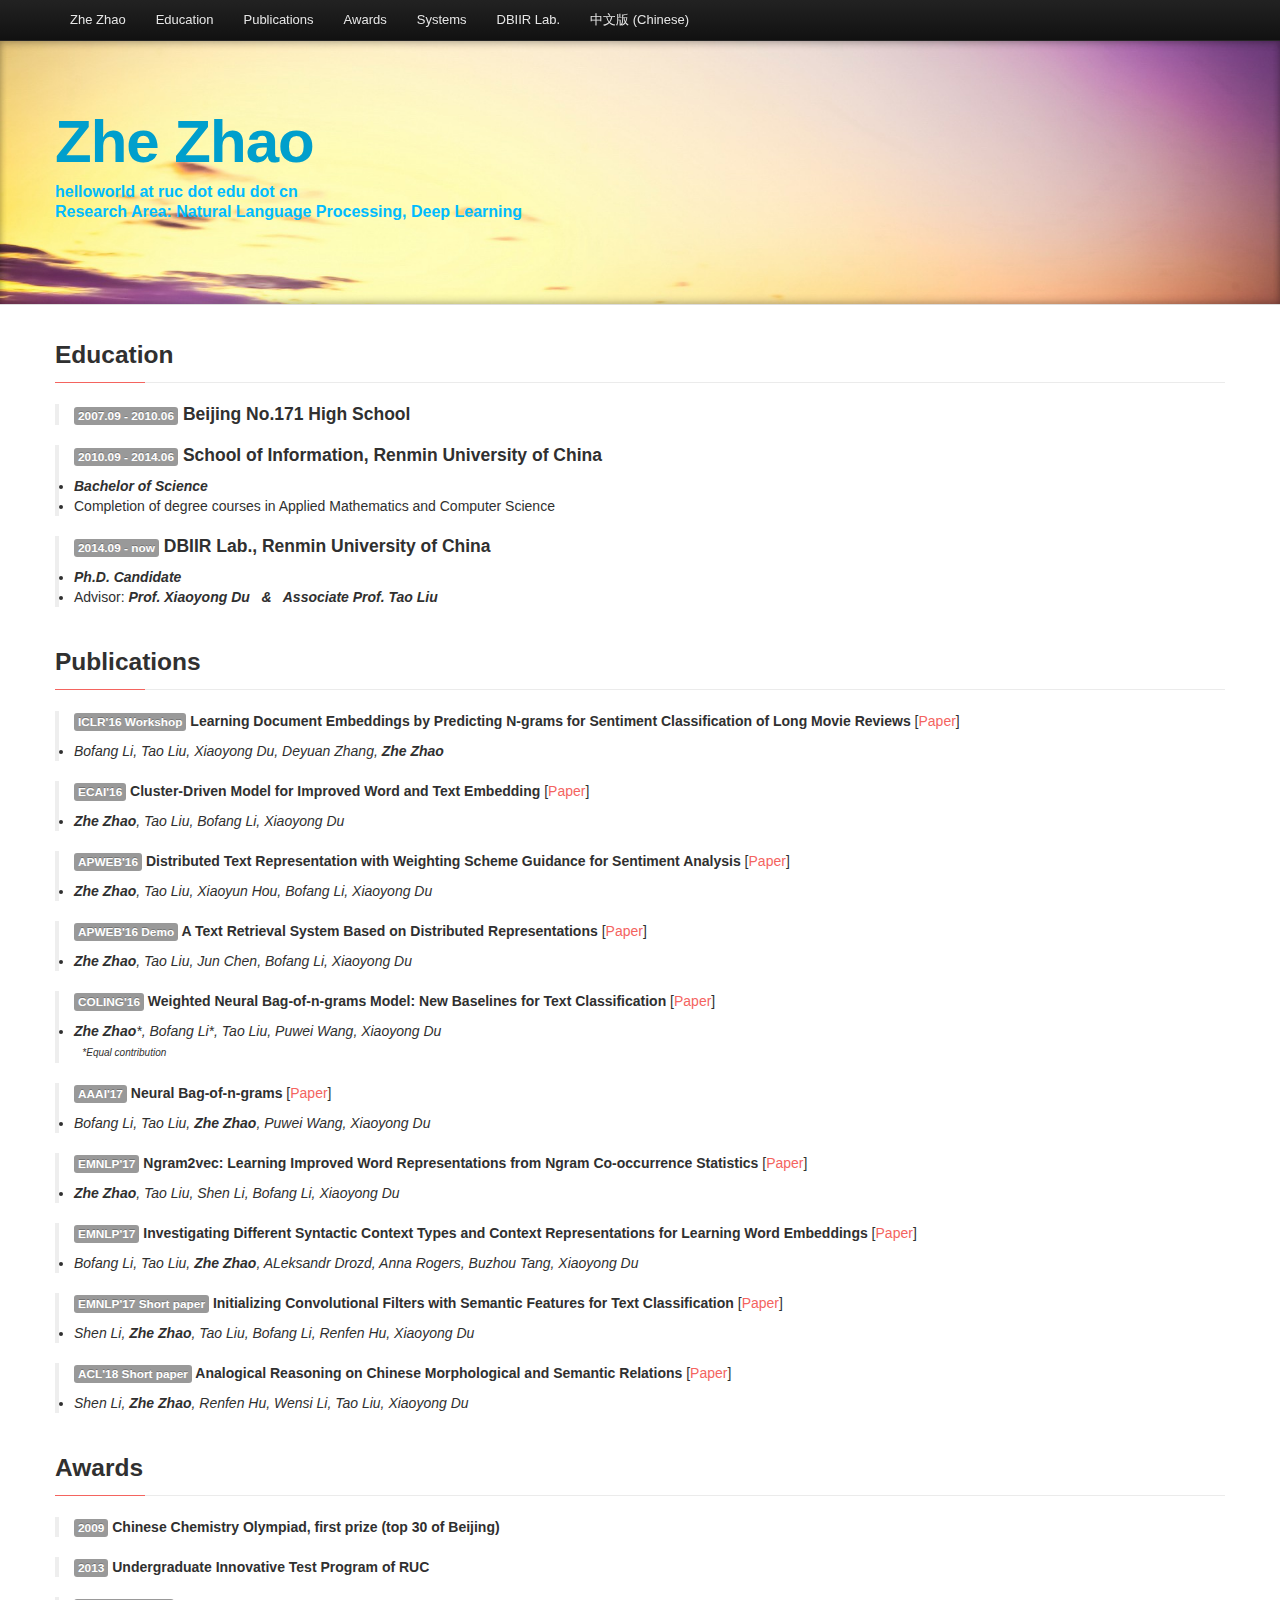
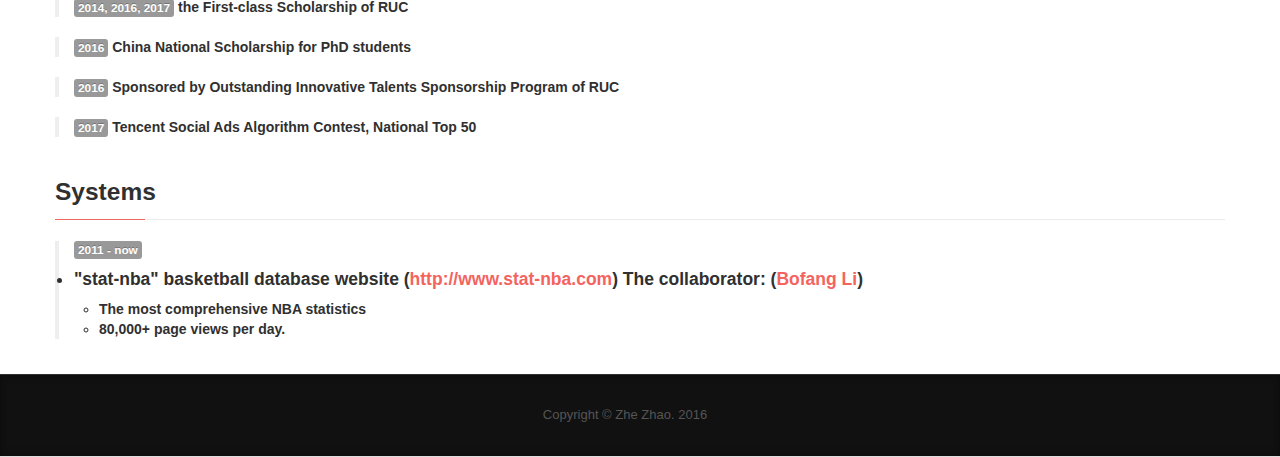
==== index.html @ 516d8dd8 "Update index.html" ====
<!DOCTYPE html PUBLIC "-//W3C//DTD HTML 4.01 Transitional//EN" "http://www.w3.org/TR/html4/loose.dtd">
<html lang="en-US">
<head>
<meta charset="utf-8" />
<meta http-equiv="X-UA-Compatible" content="IE=edge" />

<title>Zhe Zhao - Renmin Univ. Of China</title>
<meta name="description"
	content="Zhe Zhao's Homepage" />
<meta name="author" content="Zhe Zhao (赵哲)"/>
<meta name="keywords"
	content="Zhe Zhao, 赵哲, Renmin University of China, 中国人民大学">
<meta name="HandheldFriendly" content="True" />
<meta name="viewport" content="width=device-width, initial-scale=1.0" />

<link rel="shortcut icon" href="./images/ruc.ico">

<link href="./css/bootstrap.css" rel="stylesheet">
<link href="./css/bootstrap-responsive.css" rel="stylesheet">
<link href="./css/docs.css" rel="stylesheet">
<link href="./css/prettify.css" rel="stylesheet">
<link rel="stylesheet" href="./css/screen.css" />

<script src="./js/jquery.js"></script>
<script src="./js/application.js"></script>
<script src="./js/bootstrap.js"></script>

<script type="text/javascript">
function scrollTo(pos){
	var offsetH = $(pos).offset().top - 50;
	$("body").animate({"scrollTop":offsetH}, 500);
};

$('a[rel=popover]').popover();
</script>

</head>

<body class="home-template">

	<!-- start navigation -->

	<nav class="navbar navbar-inverse navbar-fixed-top">
	<div class="navbar-inner">
		<div class="container">
			<button type="button" class="btn btn-navbar" data-toggle="collapse"
				data-target=".nav-collapse">
				<span class="icon-bar"></span> <span class="icon-bar"></span> <span
					class="icon-bar"></span>
			</button>
			<!--<a class="brand" href="#">Information Systems Group</a>-->
			
			<div class="nav-collapse collapse">
				<ul class="nav">
					<li><a href="#">Zhe Zhao</a></li>
					<li><a href="#" onclick="scrollTo('#education');">Education</a></li>
					<li><a href="#" onclick="scrollTo('#Publications');">Publications</a></li>
					<li><a href="#" onclick="scrollTo('#Awards');">Awards</a></li>
					<li><a href="#" onclick="scrollTo('#Systems');">Systems</a></li>
					<li><a href="http://iir.ruc.edu.cn">DBIIR Lab.</a></li>
					<li><a href="index_zh.html" onclick="scrollTo('#skills');">中文版 (Chinese)</a></li>
				</ul>
			</div>
			<!--/.nav-collapse -->
		</div>
	</div>
	</div>
	</nav>
	<!-- end navigation -->

	<!-- start header -->
	<header class="jumbotron subhead main-header"
		style="background-image: url(./images/bg.jpg);background-position: center 36%">
	<div class="container">
		<div class="row">
			<!-- <div class="span3">
				<img src="./images/sea.png" class="img-circle img-polaroid" width="150"
					height="158">
			</div> -->
			<div class="span12" align="left">
				<h1>Zhe Zhao</h1>
				<p align="left">
					<font size="-0.3"> helloworld at ruc dot edu dot cn<br>
						Research Area: Natural Language Processing, Deep Learning
					</font>
				</p>
			</div>

		</div>
	</div>
	</header>
	<!-- end header -->

	<!-- start site's main content area -->
	<section class="content-wrap">
	<div class="container">
		<div class="row">
			<div class="span12" id="education">
				<div class="widget">
					<h3 class="title">
						<strong>Education</strong>
					</h3>
					<div class="content community">
					    <blockquote>
							<h4>
								<strong> <span class="label label-default">2007.09
										- 2010.06</span> Beijing No.171 High School
								</strong>
							</h4>
						</blockquote>
						<blockquote>
							<h4>
								<strong> <span class="label label-default">2010.09
										- 2014.06</span> School of Information, Renmin University of China
								</strong>
							</h4>
							<h5>
								<li><em><strong>Bachelor of Science</strong></em></li>
								<li>Completion of degree courses in Applied Mathematics and Computer Science</li>	
							</h5>
						</blockquote>
						<blockquote>
							<h4>
								<strong> <span class="label label-default">2014.09
										- now</span> DBIIR Lab., Renmin University of China
								</strong>
							</h4>
							<h5>
								<li><em><strong>Ph.D. Candidate</strong></em></li>
								<li>Advisor: <em><strong>Prof. Xiaoyong Du &nbsp; & &nbsp; Associate Prof. Tao Liu</strong></em></li>
							</h5>
						</blockquote>
					</div>
				</div>
			</div>

			<div class="span12" id="Publications">
				<div class="widget">
					<h3 class="title">
						<strong>Publications</strong>
					</h3>
					<div class="content community">
						<blockquote>
							<h5>
								<strong> <span class="label label-default">ICLR'16 Workshop</span> 
								Learning Document Embeddings by Predicting N-grams for Sentiment Classification of Long Movie Reviews</strong>
								[<a href="pub/learning_document_embeddings_by_predicting_n-grams_for_sentiment_classification_of_long_movie_reviews.pdf">Paper</a>]
							</h5>
							<h5>
								<li><em>Bofang Li, Tao Liu, Xiaoyong Du, Deyuan Zhang, <strong>Zhe Zhao</strong></em></li>
							</h5>
						</blockquote>
						<blockquote>
							<h5>
								<strong> <span class="label label-default">ECAI'16</span> 
								Cluster-Driven Model for Improved Word and Text Embedding</strong>
								[<a href="pub/cluster_driven_model_for_improved_word_and_text_embedding.pdf">Paper</a>]
							</h5>
							<h5>
								<li><em><strong>Zhe Zhao</strong>, Tao Liu, Bofang Li, Xiaoyong Du</em></li>
							</h5>
						</blockquote>
						<blockquote>
							<h5>
								<strong> <span class="label label-default">APWEB'16</span> 
								Distributed Text Representation with Weighting Scheme Guidance for Sentiment Analysis</strong>
								[<a href="pub/distributed_text_representation_with_weighting_scheme_guidance_for_sentiment_analysis.pdf">Paper</a>]
							</h5>
							<h5>
								<li><em><strong>Zhe Zhao</strong>, Tao Liu, Xiaoyun Hou, Bofang Li, Xiaoyong Du</em></li>
							</h5>
						</blockquote>
						<blockquote>
							<h5>
								<strong> <span class="label label-default">APWEB'16 Demo</span> 
								A Text Retrieval System Based on Distributed Representations</strong>
								[<a href="pub/a_text_retrieval_system_based_on_distributed_representation.pdf">Paper</a>]
							</h5>
							<h5>
								<li><em><strong>Zhe Zhao</strong>, Tao Liu, Jun Chen, Bofang Li, Xiaoyong Du</em></li>
							</h5>
						</blockquote>
						<blockquote>
							<h5>
								<strong> <span class="label label-default">COLING'16</span> 
								Weighted Neural Bag-of-n-grams Model: New Baselines for Text Classification</strong>
								[<a href="pub/weighted_neural_bag-of-n-grams_model_new_baselines_for_text_classification.pdf">Paper</a>]
							</h5>
							<h5>
								<li><em><strong>Zhe Zhao</strong>*, Bofang Li*, Tao Liu, Puwei Wang, Xiaoyong Du <br> <font size="1">&nbsp;&nbsp;&nbsp;*Equal contribution</font> </em></li>
							</h5>
						</blockquote>
						<blockquote>
							<h5>
								<strong> <span class="label label-default">AAAI'17</span> 
								Neural Bag-of-n-grams</strong>
								[<a href="pub/neural_bag-of-ngrams.pdf">Paper</a>]
							</h5>
							<h5>
								<li><em>Bofang Li, Tao Liu, <strong>Zhe Zhao</strong>, Puwei Wang, Xiaoyong Du </em></li>
							</h5>
						</blockquote>
						<blockquote>
							<h5>
								<strong> <span class="label label-default">EMNLP'17</span> 
								Ngram2vec: Learning Improved Word Representations from Ngram Co-occurrence Statistics</strong>
								[<a href="pub/ngram2vec_learning_improved_word_representations_from_ngram_co-occurrence_statistics.pdf">Paper</a>]
							</h5>
							<h5>
								<li><em><strong>Zhe Zhao</strong>, Tao Liu, Shen Li, Bofang Li, Xiaoyong Du </em></li>
							</h5>
						</blockquote>
						<blockquote>
							<h5>
								<strong> <span class="label label-default">EMNLP'17</span> 
								Investigating Different Syntactic Context Types and Context Representations for Learning Word Embeddings</strong>
								[<a href="pub/investigating_different_synactic_context_types_and_context_representation_for_learning_word_embeddings.pdf">Paper</a>]
							</h5>
							<h5>
								<li><em>Bofang Li, Tao Liu, <strong>Zhe Zhao</strong>, ALeksandr Drozd, Anna Rogers, Buzhou Tang, Xiaoyong Du </em></li>
							</h5>
						</blockquote>
						<blockquote>
							<h5>
								<strong> <span class="label label-default">EMNLP'17 Short paper</span> 
								Initializing Convolutional Filters with Semantic Features for Text Classification</strong>
								[<a href="pub/initializing_convolutional_filters_with_semantic_features_for_text_classification.pdf">Paper</a>]
							</h5>
							<h5>
								<li><em>Shen Li, <strong>Zhe Zhao</strong>, Tao Liu, Bofang Li, Renfen Hu, Xiaoyong Du </em></li>
							</h5>
						</blockquote>
						<blockquote>
							<h5>
								<strong> <span class="label label-default">ACL'18 Short paper</span> 
								Analogical Reasoning on Chinese Morphological and Semantic Relations</strong>
								[<a href="">Paper</a>]
							</h5>
							<h5>
								<li><em>Shen Li, <strong>Zhe Zhao</strong>, Renfen Hu, Wensi Li, Tao Liu, Xiaoyong Du </em></li>
							</h5>
						</blockquote>
					</div>
				</div>
				<!-- end tag cloud widget -->
			</div>

			
			<div class="span12" id="Awards">
				<div class="widget">
					<h3 class="title"><strong>Awards</strong></h3>
					<div class="content community">
					    <blockquote>
							<h5>
								<strong> <span class="label label-default">2009</span> Chinese Chemistry Olympiad, first prize (top 30 of Beijing)
								</strong>
							</h5>
						</blockquote>
						<blockquote>
							<h5>
								<strong> <span class="label label-default">2013</span> Undergraduate Innovative Test Program of RUC
								</strong>
							</h5>
						</blockquote>
						<blockquote>
							<h5>
								<strong> <span class="label label-default">2014, 2016, 2017</span> the First-class Scholarship of RUC
								</strong>
							</h5>
						</blockquote>
						<blockquote>
							<h5>
								<strong> <span class="label label-default">2016</span> China National Scholarship for PhD students
								</strong>
							</h5>
						</blockquote>
						<blockquote>
							<h5>
								<strong> <span class="label label-default">2016</span> Sponsored by Outstanding Innovative Talents Sponsorship Program of RUC
								</strong>
							</h5>
						</blockquote>
						<blockquote>
							<h5>
								<strong> <span class="label label-default">2017</span> Tencent Social Ads Algorithm Contest, National Top 50
								</strong>
							</h5>
						</blockquote>
					</div>
				</div>
				<!-- end tag cloud widget -->
			</div>

			<div class="span12" id="Systems">
				<div class="widget">
					<h3 class="title"><strong>Systems</strong></h3>
					<div class="content community">
					    <blockquote>
							<h5>
								<strong> <span class="label label-default">2011 - now</span> 
								<h4>
								<strong>
								<li>"stat-nba" basketball database website (<a target="_blank" href="http://www.stat-nba.com">http://www.stat-nba.com</a>) The collaborator: (<a target="_blank" href="http://iir.ruc.edu.cn/~libf/">Bofang Li</a>)
								</strong>
								</h4>
								<ul style="list-style-type:circle">
								<li>The most comprehensive NBA statistics</li>
								<li>80,000+ page views per day.</li>
								</ul>
								</li>
								</strong>
							</h5>
						</blockquote>
					</div>
				</div>
				<!-- end tag cloud widget -->
			</div>
			
			
		</div>
	</div>
	</section>

	<div class="jumbotron subhead copyright">
		<div class="container">
			<div class="row">
				<div class="col-sm-12">
					<span>Copyright &copy; <a
						href="http://iir.ruc.edu.cn/~zhaoz/"> Zhe Zhao.</a> 2016
					</span>
				</div>
			</div>
		</div>
	</div>
</body>
</html>
---- css/docs.css ----
/* Add additional stylesheets below
-------------------------------------------------- */
/*
  Bootstrap's documentation styles
  Special styles for presenting Bootstrap's documentation and examples
*/



/* Body and structure
-------------------------------------------------- */

body {
  position: relative;
  padding-top: 40px;
}

/* Code in headings */
h3 code {
  font-size: 14px;
  font-weight: normal;
}



/* Tweak navbar brand link to be super sleek
-------------------------------------------------- */

body > .navbar {
  font-size: 13px;
}

/* Change the docs' brand */
body > .navbar .brand {
  padding-right: 0;
  padding-left: 0;
  margin-left: 20px;
  float: right;
  font-weight: bold;
  color: #ffffff;
  text-shadow: 0 1px 0 rgba(255,255,255,.1), 0 0 30px rgba(255,255,255,.125);
  -webkit-transition: all .2s linear;
     -moz-transition: all .2s linear;
          transition: all .2s linear;
}
body > .navbar .brand:hover {
  text-decoration: none;
  text-shadow: 0 1px 0 rgba(255,255,255,.1), 0 0 30px rgba(255,255,255,.4);
}


/* Sections
-------------------------------------------------- */

/* padding for in-page bookmarks and fixed navbar */
section {
  padding-top: 30px;
}
section > .page-header,
section > .lead {
  color: #5a5a5a;
}
section > ul li {
  margin-bottom: 5px;
}

/* Separators (hr) */
.bs-docs-separator {
  margin: 40px 0 39px;
}

/* Faded out hr */
hr.soften {
  height: 1px;
  margin: 70px 0;
  background-image: -webkit-linear-gradient(left, rgba(0,0,0,0), rgba(0,0,0,.1), rgba(0,0,0,0));
  background-image:    -moz-linear-gradient(left, rgba(0,0,0,0), rgba(0,0,0,.1), rgba(0,0,0,0));
  background-image:     -ms-linear-gradient(left, rgba(0,0,0,0), rgba(0,0,0,.1), rgba(0,0,0,0));
  background-image:      -o-linear-gradient(left, rgba(0,0,0,0), rgba(0,0,0,.1), rgba(0,0,0,0));
  border: 0;
}



/* Jumbotrons
-------------------------------------------------- */

/* Base class
------------------------- */
.jumbotron {
  position: relative;
  padding: 40px 0;
  color: #ffffff;
  text-align: center;
  text-shadow: 0 1px 3px rgba(0,0,0,.0), 0 0 30px rgba(0,0,0,.0);
  background: #1173EA; /* Old browsers */
  background: -moz-linear-gradient(45deg,  #1173EA 0%, #0B3970 100%); /* FF3.6+ */
  background: -webkit-gradient(linear, left bottom, right top, color-stop(0%,#1173EA), color-stop(100%,#0B3970)); /* Chrome,Safari4+ */
  background: -webkit-linear-gradient(45deg,  #1173EA 0%,#0B3970 100%); /* Chrome10+,Safari5.1+ */
  background: -o-linear-gradient(45deg,  #1173EA 0%,#0B3970 100%); /* Opera 11.10+ */
  background: -ms-linear-gradient(45deg,  #1173EA 0%,#0B3970 100%); /* IE10+ */
  background: linear-gradient(45deg,  #1173EA 0%,#0B3970 100%); /* W3C */
  filter: progid:DXImageTransform.Microsoft.gradient( startColorstr='#1173EA', endColorstr='#000000',GradientType=1 ); /* IE6-9 fallback on horizontal gradient */
  -webkit-box-shadow: inset 0 3px 7px rgba(0,0,0,.2), inset 0 -3px 7px rgba(0,0,0,.2);
     -moz-box-shadow: inset 0 3px 7px rgba(0,0,0,.2), inset 0 -3px 7px rgba(0,0,0,.2);
          box-shadow: inset 0 3px 7px rgba(0,0,0,.2), inset 0 -3px 7px rgba(0,0,0,.2);
}
.jumbotron h1 {
  font-size: 80px;
  font-weight: bold;
  letter-spacing: -1px;
  line-height: 1;
}
.jumbotron p {
  font-size: 24px;
  font-weight: 300;
  line-height: 1.25;
  margin-bottom: 30px;
}

/* Link styles (used on .masthead-links as well) */
.jumbotron a {
  color: #fff;
  color: rgba(255,255,255,.5);
  -webkit-transition: all .2s ease-in-out;
     -moz-transition: all .2s ease-in-out;
          transition: all .2s ease-in-out;
}
.jumbotron a:hover {
  color: #fff;
  text-shadow: 0 0 10px rgba(255,255,255,.25);
}

/* Download button */
.masthead .btn {
  padding: 19px 24px;
  font-size: 24px;
  font-weight: 200;
  color: #fff; /* redeclare to override the `.jumbotron a` */
  border: 0;
  -webkit-border-radius: 6px;
     -moz-border-radius: 6px;
          border-radius: 6px;
  -webkit-box-shadow: inset 0 1px 0 rgba(255,255,255,.1), 0 1px 5px rgba(0,0,0,.25);
     -moz-box-shadow: inset 0 1px 0 rgba(255,255,255,.1), 0 1px 5px rgba(0,0,0,.25);
          box-shadow: inset 0 1px 0 rgba(255,255,255,.1), 0 1px 5px rgba(0,0,0,.25);
  -webkit-transition: none;
     -moz-transition: none;
          transition: none;
}
.masthead .btn:hover {
  -webkit-box-shadow: inset 0 1px 0 rgba(255,255,255,.1), 0 1px 5px rgba(0,0,0,.25);
     -moz-box-shadow: inset 0 1px 0 rgba(255,255,255,.1), 0 1px 5px rgba(0,0,0,.25);
          box-shadow: inset 0 1px 0 rgba(255,255,255,.1), 0 1px 5px rgba(0,0,0,.25);
}
.masthead .btn:active {
  -webkit-box-shadow: inset 0 2px 4px rgba(0,0,0,.1), 0 1px 0 rgba(255,255,255,.1);
     -moz-box-shadow: inset 0 2px 4px rgba(0,0,0,.1), 0 1px 0 rgba(255,255,255,.1);
          box-shadow: inset 0 2px 4px rgba(0,0,0,.1), 0 1px 0 rgba(255,255,255,.1);
}


/* Pattern overlay
------------------------- */
.jumbotron .container {
  position: relative;
  z-index: 2;
}
.jumbotron:after {
  content: '';
  display: block;
  position: absolute;
  top: 0;
  right: 0;
  bottom: 0;
  left: 0;
  background: url(../img/bs-docs-masthead-pattern.png) repeat center center;
  opacity: .4;
}
@media
only screen and (-webkit-min-device-pixel-ratio: 2),
only screen and (   min--moz-device-pixel-ratio: 2),
only screen and (     -o-min-device-pixel-ratio: 2/1) {

  .jumbotron:after {
    background-size: 150px 150px;
  }

}

/* Masthead (docs home)
------------------------- */
.masthead {
  padding: 70px 0 80px;
  margin-bottom: 0;
  color: #fff;
}
.masthead h1 {
  font-size: 120px;
  line-height: 1;
  letter-spacing: -2px;
}
.masthead p {
  font-size: 40px;
  font-weight: 200;
  line-height: 1.25;
}

/* Textual links in masthead */
.masthead-links {
  margin: 0;
  list-style: none;
}
.masthead-links li {
  display: inline;
  padding: 0 10px;
  color: rgba(255,255,255,.25);
}

/* Social proof buttons from GitHub & Twitter */
.bs-docs-social {
  padding: 15px 0;
  text-align: center;
  background-color: #f5f5f5;
  border-top: 1px solid #fff;
  border-bottom: 1px solid #ddd;
}

/* Quick links on Home */
.bs-docs-social-buttons {
  margin-left: 0;
  margin-bottom: 0;
  padding-left: 0;
  list-style: none;
}
.bs-docs-social-buttons li {
  display: inline-block;
  padding: 5px 8px;
  line-height: 1;
  *display: inline;
  *zoom: 1;
}

/* Subhead (other pages)
------------------------- */
.subhead {
  text-align: left;
  border-bottom: 1px solid #ddd;
}
.subhead h1 {
  font-size: 60px;
}
.subhead p {
  margin-bottom: 20px;
}
.subhead .navbar {
  display: none;
}



/* Marketing section of Overview
-------------------------------------------------- */

.marketing {
  text-align: center;
  color: #5a5a5a;
}
.marketing h1 {
  margin: 60px 0 10px;
  font-size: 60px;
  font-weight: 200;
  line-height: 1;
  letter-spacing: -1px;
}
.marketing h2 {
  font-weight: 200;
  margin-bottom: 5px;
}
.marketing p {
  font-size: 16px;
  line-height: 1.5;
}
.marketing .marketing-byline {
  margin-bottom: 40px;
  font-size: 20px;
  font-weight: 300;
  line-height: 1.25;
  color: #999;
}
.marketing-img {
  display: block;
  margin: 0 auto 30px;
  max-height: 145px;
}



/* Footer
-------------------------------------------------- */

.footer {
  text-align: center;
  padding: 30px 0;
  margin-top: 70px;
  border-top: 1px solid #e5e5e5;
  background-color: #f5f5f5;
}
.footer p {
  margin-bottom: 0;
  color: #777;
}
.footer-links {
  margin: 10px 0;
}
.footer-links li {
  display: inline;
  padding: 0 2px;
}
.footer-links li:first-child {
  padding-left: 0;
}



/* Special grid styles
-------------------------------------------------- */

.show-grid {
  margin-top: 10px;
  margin-bottom: 20px;
}
.show-grid [class*="span"] {
  background-color: #eee;
  text-align: center;
  -webkit-border-radius: 3px;
     -moz-border-radius: 3px;
          border-radius: 3px;
  min-height: 40px;
  line-height: 40px;
}
.show-grid [class*="span"]:hover {
  background-color: #ddd;
}
.show-grid .show-grid {
  margin-top: 0;
  margin-bottom: 0;
}
.show-grid .show-grid [class*="span"] {
  margin-top: 5px;
}
.show-grid [class*="span"] [class*="span"] {
  background-color: #ccc;
}
.show-grid [class*="span"] [class*="span"] [class*="span"] {
  background-color: #999;
}



/* Mini layout previews
-------------------------------------------------- */
.mini-layout {
  border: 1px solid #ddd;
  -webkit-border-radius: 6px;
     -moz-border-radius: 6px;
          border-radius: 6px;
  -webkit-box-shadow: 0 1px 2px rgba(0,0,0,.075);
     -moz-box-shadow: 0 1px 2px rgba(0,0,0,.075);
          box-shadow: 0 1px 2px rgba(0,0,0,.075);
}
.mini-layout,
.mini-layout .mini-layout-body,
.mini-layout.fluid .mini-layout-sidebar {
  height: 300px;
}
.mini-layout {
  margin-bottom: 20px;
  padding: 9px;
}
.mini-layout div {
  -webkit-border-radius: 3px;
     -moz-border-radius: 3px;
          border-radius: 3px;
}
.mini-layout .mini-layout-body {
  background-color: #dceaf4;
  margin: 0 auto;
  width: 70%;
}
.mini-layout.fluid .mini-layout-sidebar,
.mini-layout.fluid .mini-layout-header,
.mini-layout.fluid .mini-layout-body {
  float: left;
}
.mini-layout.fluid .mini-layout-sidebar {
  background-color: #bbd8e9;
  width: 20%;
}
.mini-layout.fluid .mini-layout-body {
  width: 77.5%;
  margin-left: 2.5%;
}



/* Download page
-------------------------------------------------- */

.download .page-header {
  margin-top: 36px;
}
.page-header .toggle-all {
  margin-top: 5px;
}

/* Space out h3s when following a section */
.download h3 {
  margin-bottom: 5px;
}
.download-builder input + h3,
.download-builder .checkbox + h3 {
  margin-top: 9px;
}

/* Fields for variables */
.download-builder input[type=text] {
  margin-bottom: 9px;
  font-family: Menlo, Monaco, "Courier New", monospace;
  font-size: 12px;
  color: #d14;
}
.download-builder input[type=text]:focus {
  background-color: #fff;
}

/* Custom, larger checkbox labels */
.download .checkbox {
  padding: 6px 10px 6px 25px;
  font-size: 13px;
  line-height: 18px;
  color: #555;
  background-color: #f9f9f9;
  -webkit-border-radius: 3px;
     -moz-border-radius: 3px;
          border-radius: 3px;
  cursor: pointer;
}
.download .checkbox:hover {
  color: #333;
  background-color: #f5f5f5;
}
.download .checkbox small {
  font-size: 12px;
  color: #777;
}

/* Variables section */
#variables label {
  margin-bottom: 0;
}

/* Giant download button */
.download-btn {
  margin: 36px 0 108px;
}
#download p,
#download h4 {
  max-width: 50%;
  margin: 0 auto;
  color: #999;
  text-align: center;
}
#download h4 {
  margin-bottom: 0;
}
#download p {
  margin-bottom: 18px;
}
.download-btn .btn {
  display: block;
  width: auto;
  padding: 19px 24px;
  margin-bottom: 27px;
  font-size: 30px;
  line-height: 1;
  text-align: center;
  -webkit-border-radius: 6px;
     -moz-border-radius: 6px;
          border-radius: 6px;
}



/* Misc
-------------------------------------------------- */

/* Make tables spaced out a bit more */
h2 + table,
h3 + table,
h4 + table,
h2 + .row {
  margin-top: 5px;
}

/* Example sites showcase */
.example-sites {
  xmargin-left: 20px;
}
.example-sites img {
  max-width: 100%;
  margin: 0 auto;
}

.scrollspy-example {
  height: 200px;
  overflow: auto;
  position: relative;
}


/* Fake the :focus state to demo it */
.focused {
  border-color: rgba(82,168,236,.8);
  -webkit-box-shadow: inset 0 1px 3px rgba(0,0,0,.1), 0 0 8px rgba(82,168,236,.6);
     -moz-box-shadow: inset 0 1px 3px rgba(0,0,0,.1), 0 0 8px rgba(82,168,236,.6);
          box-shadow: inset 0 1px 3px rgba(0,0,0,.1), 0 0 8px rgba(82,168,236,.6);
  outline: 0;
}

/* For input sizes, make them display block */
.docs-input-sizes select,
.docs-input-sizes input[type=text] {
  display: block;
  margin-bottom: 9px;
}

/* Icons
------------------------- */
.the-icons {
  margin-left: 0;
  list-style: none;
}
.the-icons li {
  float: left;
  width: 25%;
  line-height: 25px;
}
.the-icons i:hover {
  background-color: rgba(255,0,0,.25);
}

/* Example page
------------------------- */
.bootstrap-examples h4 {
  margin: 10px 0 5px;
}
.bootstrap-examples p {
  font-size: 13px;
  line-height: 18px;
}
.bootstrap-examples .thumbnail {
  margin-bottom: 9px;
  background-color: #fff;
}



/* Bootstrap code examples
-------------------------------------------------- */

/* Base class */
.bs-docs-example {
  position: relative;
  margin: 15px 0;
  padding: 39px 19px 14px;
  *padding-top: 19px;
  background-color: #fff;
  border: 1px solid #ddd;
  -webkit-border-radius: 4px;
     -moz-border-radius: 4px;
          border-radius: 4px;
}

/* Echo out a label for the example */
.bs-docs-example:after {
  content: "Example";
  position: absolute;
  top: -1px;
  left: -1px;
  padding: 3px 7px;
  font-size: 12px;
  font-weight: bold;
  background-color: #f5f5f5;
  border: 1px solid #ddd;
  color: #9da0a4;
  -webkit-border-radius: 4px 0 4px 0;
     -moz-border-radius: 4px 0 4px 0;
          border-radius: 4px 0 4px 0;
}

/* Remove spacing between an example and it's code */
.bs-docs-example + .prettyprint {
  margin-top: -20px;
  padding-top: 15px;
}

/* Tweak examples
------------------------- */
.bs-docs-example > p:last-child {
  margin-bottom: 0;
}
.bs-docs-example .table,
.bs-docs-example .progress,
.bs-docs-example .well,
.bs-docs-example .alert,
.bs-docs-example .hero-unit,
.bs-docs-example .pagination,
.bs-docs-example .navbar,
.bs-docs-example > .nav,
.bs-docs-example blockquote {
  margin-bottom: 5px;
}
.bs-docs-example .pagination {
  margin-top: 0;
}
.bs-navbar-top-example,
.bs-navbar-bottom-example {
  z-index: 1;
  padding: 0;
  height: 90px;
  overflow: hidden; /* cut the drop shadows off */
}
.bs-navbar-top-example .navbar-fixed-top,
.bs-navbar-bottom-example .navbar-fixed-bottom {
  margin-left: 0;
  margin-right: 0;
}
.bs-navbar-top-example {
  -webkit-border-radius: 0 0 4px 4px;
     -moz-border-radius: 0 0 4px 4px;
          border-radius: 0 0 4px 4px;
}
.bs-navbar-top-example:after {
  top: auto;
  bottom: -1px;
  -webkit-border-radius: 0 4px 0 4px;
     -moz-border-radius: 0 4px 0 4px;
          border-radius: 0 4px 0 4px;
}
.bs-navbar-bottom-example {
  -webkit-border-radius: 4px 4px 0 0;
     -moz-border-radius: 4px 4px 0 0;
          border-radius: 4px 4px 0 0;
}
.bs-navbar-bottom-example .navbar {
  margin-bottom: 0;
}
form.bs-docs-example {
  padding-bottom: 19px;
}

/* Images */
.bs-docs-example-images img {
  margin: 10px;
  display: inline-block;
}

/* Tooltips */
.bs-docs-tooltip-examples {
  text-align: center;
  margin: 0 0 10px;
  list-style: none;
}
.bs-docs-tooltip-examples li {
  display: inline;
  padding: 0 10px;
}

/* Popovers */
.bs-docs-example-popover {
  padding-bottom: 24px;
  background-color: #f9f9f9;
}
.bs-docs-example-popover .popover {
  position: relative;
  display: block;
  float: left;
  width: 260px;
  margin: 20px;
}

/* Dropdowns */
.bs-docs-example-submenus {
  min-height: 180px;
}
.bs-docs-example-submenus > .pull-left + .pull-left {
  margin-left: 20px;
}
.bs-docs-example-submenus .dropup > .dropdown-menu,
.bs-docs-example-submenus .dropdown > .dropdown-menu {
  display: block;
  position: static;
  margin-bottom: 5px;
  *width: 180px;
}



/* Responsive docs
-------------------------------------------------- */

/* Utility classes table
------------------------- */
.responsive-utilities th small {
  display: block;
  font-weight: normal;
  color: #999;
}
.responsive-utilities tbody th {
  font-weight: normal;
}
.responsive-utilities td {
  text-align: center;
}
.responsive-utilities td.is-visible {
  color: #468847;
  background-color: #dff0d8 !important;
}
.responsive-utilities td.is-hidden {
  color: #ccc;
  background-color: #f9f9f9 !important;
}

/* Responsive tests
------------------------- */
.responsive-utilities-test {
  margin-top: 5px;
  margin-left: 0;
  list-style: none;
  overflow: hidden; /* clear floats */
}
.responsive-utilities-test li {
  position: relative;
  float: left;
  width: 25%;
  height: 43px;
  font-size: 14px;
  font-weight: bold;
  line-height: 43px;
  color: #999;
  text-align: center;
  border: 1px solid #ddd;
  -webkit-border-radius: 4px;
     -moz-border-radius: 4px;
          border-radius: 4px;
}
.responsive-utilities-test li + li {
  margin-left: 10px;
}
.responsive-utilities-test span {
  position: absolute;
  top:    -1px;
  left:   -1px;
  right:  -1px;
  bottom: -1px;
  -webkit-border-radius: 4px;
     -moz-border-radius: 4px;
          border-radius: 4px;
}
.responsive-utilities-test span {
  color: #468847;
  background-color: #dff0d8;
  border: 1px solid #d6e9c6;
}



/* Sidenav for Docs
-------------------------------------------------- */

.bs-docs-sidenav {
  width: 228px;
  margin: 30px 0 0;
  padding: 0;
  background-color: #fff;
  -webkit-border-radius: 6px;
     -moz-border-radius: 6px;
          border-radius: 6px;
  -webkit-box-shadow: 0 1px 4px rgba(0,0,0,.065);
     -moz-box-shadow: 0 1px 4px rgba(0,0,0,.065);
          box-shadow: 0 1px 4px rgba(0,0,0,.065);
}
.bs-docs-sidenav > li > a {
  display: block;
  width: 190px \9;
  margin: 0 0 -1px;
  padding: 8px 14px;
  border: 1px solid #e5e5e5;
}
.bs-docs-sidenav > li:first-child > a {
  -webkit-border-radius: 6px 6px 0 0;
     -moz-border-radius: 6px 6px 0 0;
          border-radius: 6px 6px 0 0;
}
.bs-docs-sidenav > li:last-child > a {
  -webkit-border-radius: 0 0 6px 6px;
     -moz-border-radius: 0 0 6px 6px;
          border-radius: 0 0 6px 6px;
}
.bs-docs-sidenav > .active > a {
  position: relative;
  z-index: 2;
  padding: 9px 15px;
  border: 0;
  text-shadow: 0 1px 0 rgba(0,0,0,.15);
  -webkit-box-shadow: inset 1px 0 0 rgba(0,0,0,.1), inset -1px 0 0 rgba(0,0,0,.1);
     -moz-box-shadow: inset 1px 0 0 rgba(0,0,0,.1), inset -1px 0 0 rgba(0,0,0,.1);
          box-shadow: inset 1px 0 0 rgba(0,0,0,.1), inset -1px 0 0 rgba(0,0,0,.1);
}
/* Chevrons */
.bs-docs-sidenav .icon-chevron-right {
  float: right;
  margin-top: 2px;
  margin-right: -6px;
  opacity: .25;
}
.bs-docs-sidenav > li > a:hover {
  background-color: #f5f5f5;
}
.bs-docs-sidenav a:hover .icon-chevron-right {
  opacity: .5;
}
.bs-docs-sidenav .active .icon-chevron-right,
.bs-docs-sidenav .active a:hover .icon-chevron-right {
  background-image: url(../img/glyphicons-halflings-white.png);
  opacity: 1;
}
.bs-docs-sidenav.affix {
  top: 40px;
}
.bs-docs-sidenav.affix-bottom {
  position: absolute;
  top: auto;
  bottom: 270px;
}



/* Ads in headers
-------------------------------------------------- */

.subhead h1,
.subhead .lead {
  margin-right: 340px;
}

.carbonad {
  position: absolute;
  top: 0;
  right: 0;
  margin-top: 0 !important;
  padding: 15px;
  height: auto !important;
  overflow: hidden; /* clearfix */
  font-size: 13px !important;
  line-height: 16px !important;
  background: #222 !important; /* reset image and color in one line */
  background: rgba(0,0,0,.5) !important;
  border: 0 !important;
  border-radius: 4px;
  box-shadow: inset 0 3px 5px rgba(0,0,0,.5), 0 1px 0 rgba(255,255,255,.1);
}
.carbonad-img {
  margin: 0 !important;
}
.carbonad-text,
.carbonad-tag,
.carbonad-tag a {
  color: #fff !important;
}
.carbonad-text,
.carbonad-tag {
  float: none !important;
  display: block !important;
  width: auto !important;
  height: auto !important;
  margin-left: 145px !important;
  font-family: "Helvetica Neue", Helvetica, Arial, sans-serif !important;
}
.carbonad-text {
  padding-top: 0 !important;
}
.carbonad-tag {
  text-align: left !important;
}


/* Responsive
-------------------------------------------------- */

/* Desktop large
------------------------- */
@media (min-width: 1200px) {
  .bs-docs-container {
    max-width: 970px;
  }
  .bs-docs-sidenav {
    width: 258px;
  }
  .bs-docs-sidenav > li > a {
    width: 230px \9; /* Override the previous IE8-9 hack */
  }
}

/* Desktop
------------------------- */
@media (max-width: 980px) {
  /* Unfloat brand */
  body > .navbar-fixed-top .brand {
    float: left;
    margin-left: 0;
    padding-left: 10px;
    padding-right: 10px;
  }

  /* Inline-block quick links for more spacing */
  .quick-links li {
    display: inline-block;
    margin: 5px;
  }

  /* When affixed, space properly */
  .bs-docs-sidenav {
    top: 0;
    width: 218px;
    margin-top: 30px;
    margin-right: 0;
  }

  .subhead h1,
  .subhead .lead {
    margin-right: 0;
  }

  .carbonad {
    position: static;
    width: auto !important;
    margin-top: 30px !important;
  }

}

/* Tablet to desktop
------------------------- */
@media (min-width: 768px) and (max-width: 979px) {
  /* Remove any padding from the body */
  body {
    padding-top: 0;
  }
  /* Widen masthead and social buttons to fill body padding */
  .jumbotron {
    margin-top: -20px; /* Offset bottom margin on .navbar */
  }
  /* Adjust sidenav width */
  .bs-docs-sidenav {
    width: 166px;
    margin-top: 20px;
  }
  .bs-docs-sidenav.affix {
    top: 0;
  }
}

/* Tablet
------------------------- */
@media (max-width: 767px) {
  /* Remove any padding from the body */
  body {
    padding-top: 0;
  }

  /* Widen masthead and social buttons to fill body padding */
  .jumbotron {
    padding: 40px 20px;
    margin-top:   -20px; /* Offset bottom margin on .navbar */
    margin-right: -20px;
    margin-left:  -20px;
  }
  .masthead h1 {
    font-size: 90px;
  }
  .masthead p,
  .masthead .btn {
    font-size: 24px;
  }
  .marketing .span4 {
    margin-bottom: 40px;
  }
  .bs-docs-social {
    margin: 0 -20px;
  }

  .carbonad {
    position: static;
    width: auto !important;
    margin: 40px -20px -40px !important;
    padding: 20px !important;
    overflow: hidden; /* clearfix */
    border-radius: 0;
  }

  /* Space out the show-grid examples */
  .show-grid [class*="span"] {
    margin-bottom: 5px;
  }

  /* Sidenav */
  .bs-docs-sidenav {
    width: auto;
    margin-bottom: 20px;
  }
  .bs-docs-sidenav.affix {
    position: static;
    width: auto;
    top: 0;
  }

  /* Unfloat the back to top link in footer */
  .footer {
    margin-left: -20px;
    margin-right: -20px;
    padding-left: 20px;
    padding-right: 20px;
  }
  .footer p {
    margin-bottom: 9px;
  }
}

/* Landscape phones
------------------------- */
@media (max-width: 480px) {
  /* Remove padding above jumbotron */
  body {
    padding-top: 0;
  }

  /* Change up some type stuff */
  h2 small {
    display: block;
  }

  /* Downsize the jumbotrons */
  .jumbotron h1 {
    font-size: 45px;
  }
  .jumbotron p,
  .jumbotron .btn {
    font-size: 18px;
  }
  .jumbotron .btn {
    display: block;
    margin: 0 auto;
  }

  /* center align subhead text like the masthead */
  .subhead h1,
  .subhead p {
    text-align: center;
  }

  /* Marketing on home */
  .marketing h1 {
    font-size: 30px;
  }
  .marketing-byline {
    font-size: 18px;
  }

  /* center example sites */
  .example-sites {
    margin-left: 0;
  }
  .example-sites > li {
    float: none;
    display: block;
    max-width: 280px;
    margin: 0 auto 18px;
    text-align: center;
  }
  .example-sites .thumbnail > img {
    max-width: 270px;
  }

  /* Do our best to make tables work in narrow viewports */
  table code {
    white-space: normal;
    word-wrap: break-word;
    word-break: break-all;
  }

  /* Examples: dropdowns */
  .bs-docs-example-submenus > .pull-left {
    float: none;
    clear: both;
  }
  .bs-docs-example-submenus > .pull-left,
  .bs-docs-example-submenus > .pull-left + .pull-left {
    margin-left: 0;
  }
  .bs-docs-example-submenus p {
    margin-bottom: 0;
  }
  .bs-docs-example-submenus .dropup > .dropdown-menu,
  .bs-docs-example-submenus .dropdown > .dropdown-menu {
    margin-bottom: 10px;
    float: none;
    max-width: 180px;
  }

  /* Examples: modal */
  .modal-example .modal {
    position: relative;
    top: auto;
    right: auto;
    bottom: auto;
    left: auto;
  }

  /* Tighten up footer */
  .footer {
    padding-top: 20px;
    padding-bottom: 20px;
  }
}
---- css/prettify.css ----
.com { color: #93a1a1; }
.lit { color: #195f91; }
.pun, .opn, .clo { color: #93a1a1; }
.fun { color: #dc322f; }
.str, .atv { color: #D14; }
.kwd, .prettyprint .tag { color: #1e347b; }
.typ, .atn, .dec, .var { color: teal; }
.pln { color: #48484c; }

.prettyprint {
  padding: 8px;
  background-color: #f7f7f9;
  border: 1px solid #e1e1e8;
}
.prettyprint.linenums {
  -webkit-box-shadow: inset 40px 0 0 #fbfbfc, inset 41px 0 0 #ececf0;
     -moz-box-shadow: inset 40px 0 0 #fbfbfc, inset 41px 0 0 #ececf0;
          box-shadow: inset 40px 0 0 #fbfbfc, inset 41px 0 0 #ececf0;
}

/* Specify class=linenums on a pre to get line numbering */
ol.linenums {
  margin: 0 0 0 33px; /* IE indents via margin-left */
}
ol.linenums li {
  padding-left: 12px;
  color: #bebec5;
  line-height: 20px;
  text-shadow: 0 1px 0 #fff;
}
---- css/screen.css ----
/*====================================================
	Importing bootstrap less files
====================================================*/
/*====================================================
	COLOR VARIABLE FOR THEME
====================================================*/
/* common */
/*====================================================
	common styles
====================================================*/
html,
body {
  color: #505050;
  line-height: 1.75em;
  background: #ffffff;
  position: relative;
  font-family: "Microsoft YaHei", "Helvetica Neue", Helvetica, Arial, "Hiragino Sans GB", "Hiragino Sans GB W3", "WenQuanYi Micro Hei", "Microsoft YaHei UI", sans-serif;
}
h1,
h2,
h3,
h4,
h5,
h6 {
  font-weight: 400;
  color: #303030;
}
/*h1 {
  font-size: 3em;
}
h2 {
  font-size: 2.5em;
}
h3 {
  font-size: 2em;
}
h4 {
  font-size: 1.5em;
}
h5 {
  font-size: 1em;
}
h6 {
  font-size: 0.75em;
}*/
a {
  color: #f4645f;
  outline: none;
}
a:hover {
  color: #f4645f;
}
a:active,
a:focus,
a img {
  outline: none;
}
.btn {
  padding: 7px 14px;
  border-radius: 2px;
}
.btn-default {
  border: 1px solid #f4645f;
  background: #f4645f;
  color: #ffffff;
  -webkit-transition: all 0.2s ease-in-out;
       -o-transition: all 0.2s ease-in-out;
          transition: all 0.2s ease-in-out;
}
.btn-default:hover {
  border: 1px solid #303030;
  background: #303030;
  color: #ffffff;
}
.btn-default:focus {
  outline: none;
}
.btn-default[disabled] {
  border: 1px solid #303030;
  background: #303030;
  color: #ffffff;
}
input[type="search"],
input[type="text"],
input[type="url"],
input[type="email"],
textarea {
  padding: 7px 7px;
  border: 1px solid #ebebeb;
  border-radius: 2px;
  -webkit-transition: all 0.2s;
       -o-transition: all 0.2s;
          transition: all 0.2s;
}
input[type="search"]:focus,
input[type="text"]:focus,
input[type="url"]:focus,
input[type="email"]:focus,
textarea:focus {
  border: 1px solid #f4645f;
  outline: none;
}
blockquote {
  border-left: 4px solid #eee;
}
pre {
  padding: 0;
  background: none;
  border: none;
}
::-moz-selection {
  color: #ffffff;
  background: #f4645f;
  text-shadow: none;
}
::selection {
  color: #ffffff;
  background: #f4645f;
  text-shadow: none;
}
/* header */
/*====================================================
	header
====================================================*/
.main-header {
  text-align: center;
  padding: 42px 0;
  /*background: #f4645f;*/
  text-shadow: 0 1px 3px rgba(0,0,0,.0), 0 0 30px rgba(0,0,0,.0);
  background: #1173EA; /* Old browsers */
  background: -moz-linear-gradient(45deg,  #1173EA 0%, #0B3970 100%); /* FF3.6+ */
  background: -webkit-gradient(linear, left bottom, right top, color-stop(0%,#1173EA), color-stop(100%,#0B3970)); /* Chrome,Safari4+ */
  background: -webkit-linear-gradient(45deg,  #1173EA 0%,#0B3970 100%); /* Chrome10+,Safari5.1+ */
  background: -o-linear-gradient(45deg,  #1173EA 0%,#0B3970 100%); /* Opera 11.10+ */
  background: -ms-linear-gradient(45deg,  #1173EA 0%,#0B3970 100%); /* IE10+ */
  background: linear-gradient(45deg,  #1173EA 0%,#0B3970 100%); /* W3C */
  filter: progid:DXImageTransform.Microsoft.gradient( startColorstr='#1173EA', endColorstr='#000000',GradientType=1 ); /* IE6-9 fallback on horizontal gradient */
  -webkit-box-shadow: inset 0 3px 7px rgba(0,0,0,.2), inset 0 -3px 7px rgba(0,0,0,.2);
     -moz-box-shadow: inset 0 3px 7px rgba(0,0,0,.2), inset 0 -3px 7px rgba(0,0,0,.2);
          box-shadow: inset 0 3px 7px rgba(0,0,0,.2), inset 0 -3px 7px rgba(0,0,0,.2);
  
}
.main-header .branding {
  font-size: 3.5em;
  color: #303030;
}
.main-header .branding:hover {
  text-decoration: none;
}
.main-header .branding img {
  max-width: 100%;
}
.main-header h1 {
  font-weight: bold;
  color: #009FCC;
}
.main-header h2 {
  font-weight: bold;
  color: #fff;
}
.main-header p {
  font-weight: bold;
  color: #00bbff;
}
.btn-doc {
  position: relative;
  bottom: -40px;
  border: 1px solid #f1362f;
  background-color: transparent;
}
@media only screen and (max-width: 767px) {
  .btn-doc {
    display: block;
    width: 50%;
    margin-left: auto;
    margin-right: auto;
    margin-top: 10px;
  }
}
.home-template .main-header {
  padding-top: 62px;
  padding-bottom: 62px;
  background-repeat: no-repeat;
  background-position: center 20%;
  -webkit-background-size: cover;
          background-size: cover;
}
/* main-navigation */
.main-navigation {
  text-align: center;
  background: #dadada;
  border-top: 1px solid #ebebeb;
  margin-bottom: 35px;
  border-bottom: 2px solid #e1e1e1;
}
.main-navigation .menu {
  padding: 0;
  margin: 0;
}
.main-navigation .menu li {
  list-style: none;
  display: inline-block;
  position: relative;
}
.main-navigation .menu li.nav-current {
  border-bottom: 2px solid #f4645f;
  margin-bottom: -2px;
}
.main-navigation .menu li a {
  color: #505050;
  line-height: 4em;
  display: block;
  padding: 0 21px;
}
.main-navigation .menu li:hover > a {
  color: #f4645f;
  text-decoration: none;
}
.main-navigation .menu li ul {
  visibility: hidden;
  background: #ffffff;
  text-align: left;
  padding: 7px 0px;
  margin: 0;
  position: absolute;
  left: 0;
  top: 120%;
  width: 200px;
  z-index: 999;
  opacity: 0;
  filter: alpha(opacity=0);
  -webkit-transition: all 0.2s ease;
       -o-transition: all 0.2s ease;
          transition: all 0.2s ease;
}
.main-navigation .menu li ul li {
  display: block;
  margin: 0;
}
.main-navigation .menu li ul li a {
  line-height: 2.5em;
  color: #505050;
}
.main-navigation .menu li ul:hover > a {
  color: #f4645f;
}
.main-navigation .menu li:hover ul {
  visibility: visible;
  opacity: 1;
  filter: alpha(opacity=100);
  top: 100%;
}
@media (max-width: 767px) {
  .main-navigation {
    text-align: left;
  }
  .main-navigation .menu li {
    display: block;
  }
  .main-navigation .menu li:hover > a {
    color: #f4645f;
    text-decoration: none;
  }
  .main-navigation .menu li ul {
    visibility: visible;
    padding: 0px 0px 0px 20px;
    margin: 0;
    position: relative;
    top: 0;
    width: 100%;
    opacity: 1;
    filter: alpha(opacity=100);
  }
}
/* navbar */
.navbar-header {
  text-align: center;
}
.navbar-header i {
  height: 56px;
  line-height: 56px;
  font-size: 2em;
  cursor: pointer;
}
@media (min-width: 768px) {
  .nav-toggle-button {
    display: none;
  }
}
/* post */
/*====================================================
	main post area
====================================================*/
.post {
  padding: 15px;
  background: #ffffff;
  margin-bottom: 35px;
  position: relative;
  overflow: hidden;
}
.post .featured {
  position: absolute;
  background: #f4645f;
  color: #ffffff;
  text-align: center;
  top: -12px;
  right: -32px;
  width: 80px;
  height: 40px;
  line-height: 54px;
  -webkit-transform: rotate(45deg);
      -ms-transform: rotate(45deg);
       -o-transform: rotate(45deg);
          transform: rotate(45deg);
}
.post .featured i {
  -webkit-transform: rotate(-45deg);
      -ms-transform: rotate(-45deg);
       -o-transform: rotate(-45deg);
          transform: rotate(-45deg);
}
.post .post-head {
  text-align: center;
}
.post .post-head .post-title {
  margin: 0;
  font-size: 2.0em;
  line-height: 1.2em;
}
.post .post-head .post-title a {
  color: #303030;
}
.post .post-head .post-title a:hover,
.post .post-head .post-title a:focus {
  text-decoration: none;
}
.post .post-head .post-meta {
  color: #959595;
  margin: 14px 0 0px;
}
.post .post-head .post-meta span {
  margin: 0px 7px;
  white-space: nowrap;
}
.post .featured-media {
  margin-top: 30px;
  overflow: hidden;
}
.post .featured-media img {
  width: 100%;
}
.post .post-content {
  margin: 30px 0;
}
.post .post-footer {
  margin-top: 30px;
  border-top: 1px solid #ebebeb;
  padding: 21px 0 0;
}
.post .post-footer .tag-list {
  color: #959595;
  line-height: 28px;
}
.post .post-footer .tag-list a {
  color: #959595;
  margin-left: 7px;
}
.post .post-footer .tag-list a:hover {
  color: #f4645f;
}
/* post content */
/*====================================================
  main post content
====================================================*/
.post-content {
  font: 400 18px/1.62 "Georgia", "Xin Gothic", "Hiragino Sans GB", "Droid Sans Fallback", "Microsoft YaHei", sans-serif;
  color: #444443;
}
.post-content h1,
.post-content h2,
.post-content h3,
.post-content h4,
.post-content h5,
.post-content h6 {
  font-family: "Georgia", "Xin Gothic", "Hiragino Sans GB", "Droid Sans Fallback", "Microsoft YaHei", "SimSun", sans-serif;
  color: #222223;
}
.post-content h1 {
  font-size: 1.8em;
  margin: 0.67em 0;
}
.post-content > h1 {
  margin-top: 0;
  font-size: 2em;
}
.post-content h2 {
  font-size: 1.5em;
  margin: 0.83em 0;
}
.post-content h3 {
  font-size: 1.17em;
  margin: 1em 0;
}
.post-content h4,
.post-content h5,
.post-content h6 {
  font-size: 1em;
  margin: 1.6em 0 1em 0;
}
.post-content h6 {
  font-weight: 500;
}
.post-content p {
  margin-top: 0;
  margin-bottom: 1.46em;
}
.post-content a {
  word-wrap: break-word;
  -moz-text-decoration-color: rgba(0, 0, 0, 0.4);
  -webkit-text-decoration-color: rgba(0, 0, 0, 0.4);
          text-decoration-color: rgba(0, 0, 0, 0.4);
}
.post-content a:hover {
  -moz-text-decoration-color: rgba(0, 0, 0, 0.6);
  -webkit-text-decoration-color: rgba(0, 0, 0, 0.6);
          text-decoration-color: rgba(0, 0, 0, 0.6);
}
.post-content a img {
  /* Remove border on IE */
  border: none;
}
.post-content strong,
.post-content b {
  font-weight: 700;
  color: #222223;
}
.post-content em,
.post-content i {
  font-style: italic;
  color: #222223;
}
.post-content img {
  max-width: 100%;
  height: auto;
  margin: 0.2em 0;
}
.post-content figure {
  position: relative;
  clear: both;
  outline: 0;
  margin: 10px 0 30px;
  padding: 0;
  min-height: 100px;
}
.post-content figure img {
  display: block;
  max-width: 100%;
  margin: auto auto 4px;
  -moz-box-sizing: border-box;
  -webkit-box-sizing: border-box;
          box-sizing: border-box;
}
.post-content figure figcaption {
  position: relative;
  width: 100%;
  text-align: center;
  left: 0;
  margin-top: 10px;
  font-weight: 400;
  font-size: 14px;
  color: #666665;
}
.post-content figure figcaption a {
  text-decoration: none;
  color: #666665;
}
.post-content hr {
  display: block;
  width: 50%;
  height: 1px;
  border: 0 none;
  border-top: #dededc 1px solid;
  margin: 3.2em auto;
  padding: 0;
}
.post-content blockquote {
  margin: 0 0 1.64em 0;
  border-left: 3px solid #f4645f;
  padding-left: 12px;
  color: #666664;
}
.post-content blockquote a {
  color: #666664;
}
.post-content ul,
.post-content ol {
  margin: 0 0 24px 6px;
  padding-left: 16px;
}
.post-content ul {
  list-style-type: square;
}
.post-content ol {
  list-style-type: decimal;
}
.post-content li {
  margin-bottom: 0.2em;
}
.post-content li ul,
.post-content li ol {
  margin-top: 0;
  margin-bottom: 0;
  margin-left: 14px;
}
.post-content li ul {
  list-style-type: disc;
}
.post-content li ul ul {
  list-style-type: circle;
}
.post-content li p {
  margin: 0.4em 0 0.6em;
}
.post-content .unstyled {
  list-style-type: none;
  margin: 0;
  padding: 0;
}
.post-content code,
.post-content tt {
  color: #808080;
  font-size: 0.96em;
  background-color: #f9f9f7;
  padding: 1px 2px;
  border: 1px solid #dadada;
  border-radius: 3px;
  font-family: Menlo, Monaco, Consolas, "Courier New", monospace;
  word-wrap: break-word;
}
.post-content pre {
  margin: 1.64em 0;
  padding: 7px;
  border: none;
  border-left: 3px solid #dadada;
  padding-left: 10px;
  overflow: auto;
  line-height: 1.5;
  font-size: 0.96em;
  font-family: Menlo, Monaco, Consolas, "Courier New", monospace;
  color: #4c4c4c;
  background-color: #f9f9f7;
}
.post-content pre code,
.post-content pre tt {
  color: #4c4c4c;
  border: none;
  background: none;
  padding: 0;
}
.post-content table {
  width: 100%;
  max-width: 100%;
  border-collapse: collapse;
  border-spacing: 0;
  margin-bottom: 1.5em;
  font-size: 0.96em;
  -moz-box-sizing: border-box;
  -webkit-box-sizing: border-box;
          box-sizing: border-box;
}
.post-content th,
.post-content td {
  text-align: left;
  padding: 4px 8px 4px 10px;
  border: 1px solid #dadada;
}
.post-content td {
  vertical-align: top;
}
.post-content tr:nth-child(even) {
  background-color: #efefee;
}
.post-content iframe {
  display: block;
  max-width: 100%;
  margin-bottom: 30px;
}
.post-content figure iframe {
  margin: auto;
}
.post-content table pre {
  margin: 0;
  padding: 0;
  border: none;
  background: none;
}
@media (min-width: 1100px) {
  .post-content blockquote {
    margin-left: -24px;
    padding-left: 20px;
    border-width: 4px;
  }
  .post-content blockquote blockquote {
    margin-left: 0;
  }
  .post-content figure img {
    margin: 0 0 4px;
  }
  .post-content figure figcaption {
    position: absolute;
    left: -172px;
    width: 150px;
    top: 0;
    text-align: right;
    margin-top: 0;
  }
  .post-content figure figcaption:before {
    width: 25%;
    margin-left: 75%;
    border-top: 1px solid #dededc;
    display: block;
    content: "";
    margin-bottom: 10px;
  }
}
.windows .post-content {
  font-size: 16px;
  font-family: "Georgia", "SimSun", sans-serif;
}
/* pagination */
/*====================================================
	pagination
====================================================*/
.pagination {
  margin: 0 0 35px;
  text-align: center;
  display: block;
}
.pagination a {
  text-align: center;
  display: inline-block;
  color: #ffffff;
  background: #f4645f;
  border-radius: 2px;
}
.pagination a a:hover {
  background: #505050;
  text-decoration: none;
  color: #ffffff;
}
.pagination a i {
  width: 36px;
  height: 36px;
  line-height: 36px;
}
.pagination .page-number {
  background: #f4645f;
  color: #ffffff;
  margin: 0 3px;
  display: inline-block;
  line-height: 36px;
  padding: 0 14px;
  border-radius: 2px;
}
/* author */
/*====================================================
	about author and comment
====================================================*/
.about-author {
  background: #ffffff;
  padding: 35px;
  margin-bottom: 35px;
}
.about-author .avatar {
  width: 100px;
  height: 100px;
  border-radius: 50%;
}
.about-author .details {
  margin-left: 114px;
}
.about-author .author {
  font-size: 1.5em;
  margin-bottom: 7px;
}
.about-author .author a:hover {
  text-decoration: none;
}
.about-author .meta-info {
  color: #959595;
  margin-bottom: 7px;
}
.about-author .meta-info span {
  margin-right: 14px;
  white-space: nowrap;
}
.about-author .meta-info span i {
  margin-right: 7px;
}
/* prev and next link */
.prev-next-wrap {
  margin-bottom: 35px;
  text-align: center;
}
@media (max-width: 767px) {
  .prev-next-wrap a {
    display: block;
  }
}
/* sidebar */
/*====================================================
	sidebar
====================================================*/
.sidebar .widget {
  background: #ffffff;
  padding: 0px 0px;
}
.main-footer .widget {
  padding: 0px 30px;
}
.widget {
  margin-bottom: 35px;
}
.widget .title {
  margin-top: 0;
  padding-bottom: 7px;
  border-bottom: 1px solid #ebebeb;
  margin-bottom: 21px;
  position: relative;
}
.widget .title:after {
  content: "";
  width: 90px;
  height: 1px;
  background: #f4645f;
  position: absolute;
  left: 0;
  bottom: -1px;
}
.widget .recent-post .recent-single-post {
  border-bottom: 1px dashed #ebebeb;
  padding-bottom: 14px;
  margin-bottom: 14px;
}
.widget .recent-post .recent-single-post:last-child {
  margin-bottom: 0;
}
.widget .recent-post .recent-single-post .post-title {
  color: #505050;
  -webkit-transition: all 0.2s ease;
       -o-transition: all 0.2s ease;
          transition: all 0.2s ease;
}
.widget .recent-post .recent-single-post .post-title:hover {
  color: #f4645f;
  text-decoration: none;
}
.widget .recent-post .recent-single-post .date {
  color: #959595;
}
.widget .tag-cloud a {
  border: 1px solid #ebebeb;
  padding: 2px 7px;
  color: #959595;
  line-height: 1.5em;
  display: inline-block;
  margin: 0 7px 7px 0;
  -webkit-transition: all 0.2s ease;
       -o-transition: all 0.2s ease;
          transition: all 0.2s ease;
}
.widget .tag-cloud a:hover {
  color: #ffffff;
  background: #f4645f;
  border: 1px solid #f4645f;
  text-decoration: none;
}
.widget .social {
  padding: 0;
  margin: 0;
}
.widget .social li {
  display: inline-block;
  margin: 0 2px 5px 0;
  text-align: center;
}
.widget .social li a i {
  width: 35px;
  height: 35px;
  line-height: 35px;
  border: 1px solid #ebebeb;
  color: #959595;
  -webkit-transition: all 0.2s;
       -o-transition: all 0.2s;
          transition: all 0.2s;
}
.widget .social li:hover i {
  color: #ffffff;
  background: #f4645f;
  border: 1px solid #f4645f;
}
.widget .newsletter .input-group {
  margin-bottom: 10px;
  display: block;
}
.widget .newsletter .input-group .email,
.widget .newsletter .input-group btn {
  width: 100%;
}
.widget .ad {
  text-align: center;
}
.widget .ad img {
  max-width: 100%;
}
/* cover*/
/*====================================================
	Tag page & author page cover
====================================================*/
.cover {
  text-align: center;
  background: #ffffff;
  padding: 35px;
  margin-bottom: 35px;
}
.cover .tag-name {
  margin-top: 0;
}
.cover .post-count {
  margin-top: 7px;
  color: #959595;
}
.cover .avatar {
  width: 100px;
  height: 100px;
  border-radius: 50%;
}
.cover .meta-info {
  color: #959595;
}
.cover .meta-info span {
  margin: 0 7px;
}
.cover .meta-info span i {
  margin-right: 7px;
}
.cover .bio {
  margin-top: 7px;
}
/* footer */
/*====================================================
	footer
====================================================*/
.main-footer {
  background: #202020;
  padding: 35px 0 0;
  color: #959595;
}
.main-footer .widget .title {
  color: #ffffff;
  border-bottom: 1px solid #303030;
}
.main-footer .widget .tag-cloud a {
  border: 1px solid #303030;
}
.main-footer .widget .tag-cloud a:hover {
  border: 1px solid #f4645f;
}
.main-footer .widget .friend-links a {
  border: none;
}
.main-footer .widget .friend-links a:hover {
  border: none;
}
.main-footer .widget .friend-links hr {
  margin: 1em 0;
  border-top: 1px dashed #303030;
}
.main-footer .widget .recent-post .recent-single-post {
  border-bottom: 1px dashed #303030;
}
.main-footer .widget .recent-post .recent-single-post .post-title {
  color: #959595;
}
.main-footer .widget .recent-post .recent-single-post .post-title:hover {
  color: #f4645f;
}
.main-footer .widget .recent-post .recent-single-post .date {
  color: #505050;
}
.copyright {
  background: #111;
  font-size: 13px;
  text-align: center;
  color: #555555;
  padding-top: 28px;
  padding-bottom: 28px;
  border-top: 1px solid #303030;
}
.copyright span {
  margin: 0 .5em;
}
.copyright a {
  color: #555555;
}
#back-to-top {
  position: fixed;
  right: 10px;
  bottom: 10px;
  background: rgba(244, 100, 95, 0.6);
  color: #ffffff;
  text-align: center;
  border-radius: 2px;
  z-index: 1;
  display: none;
}
#back-to-top:hover {
  background: #f4645f;
}
#back-to-top i {
  width: 30px;
  height: 30px;
  line-height: 30px;
}
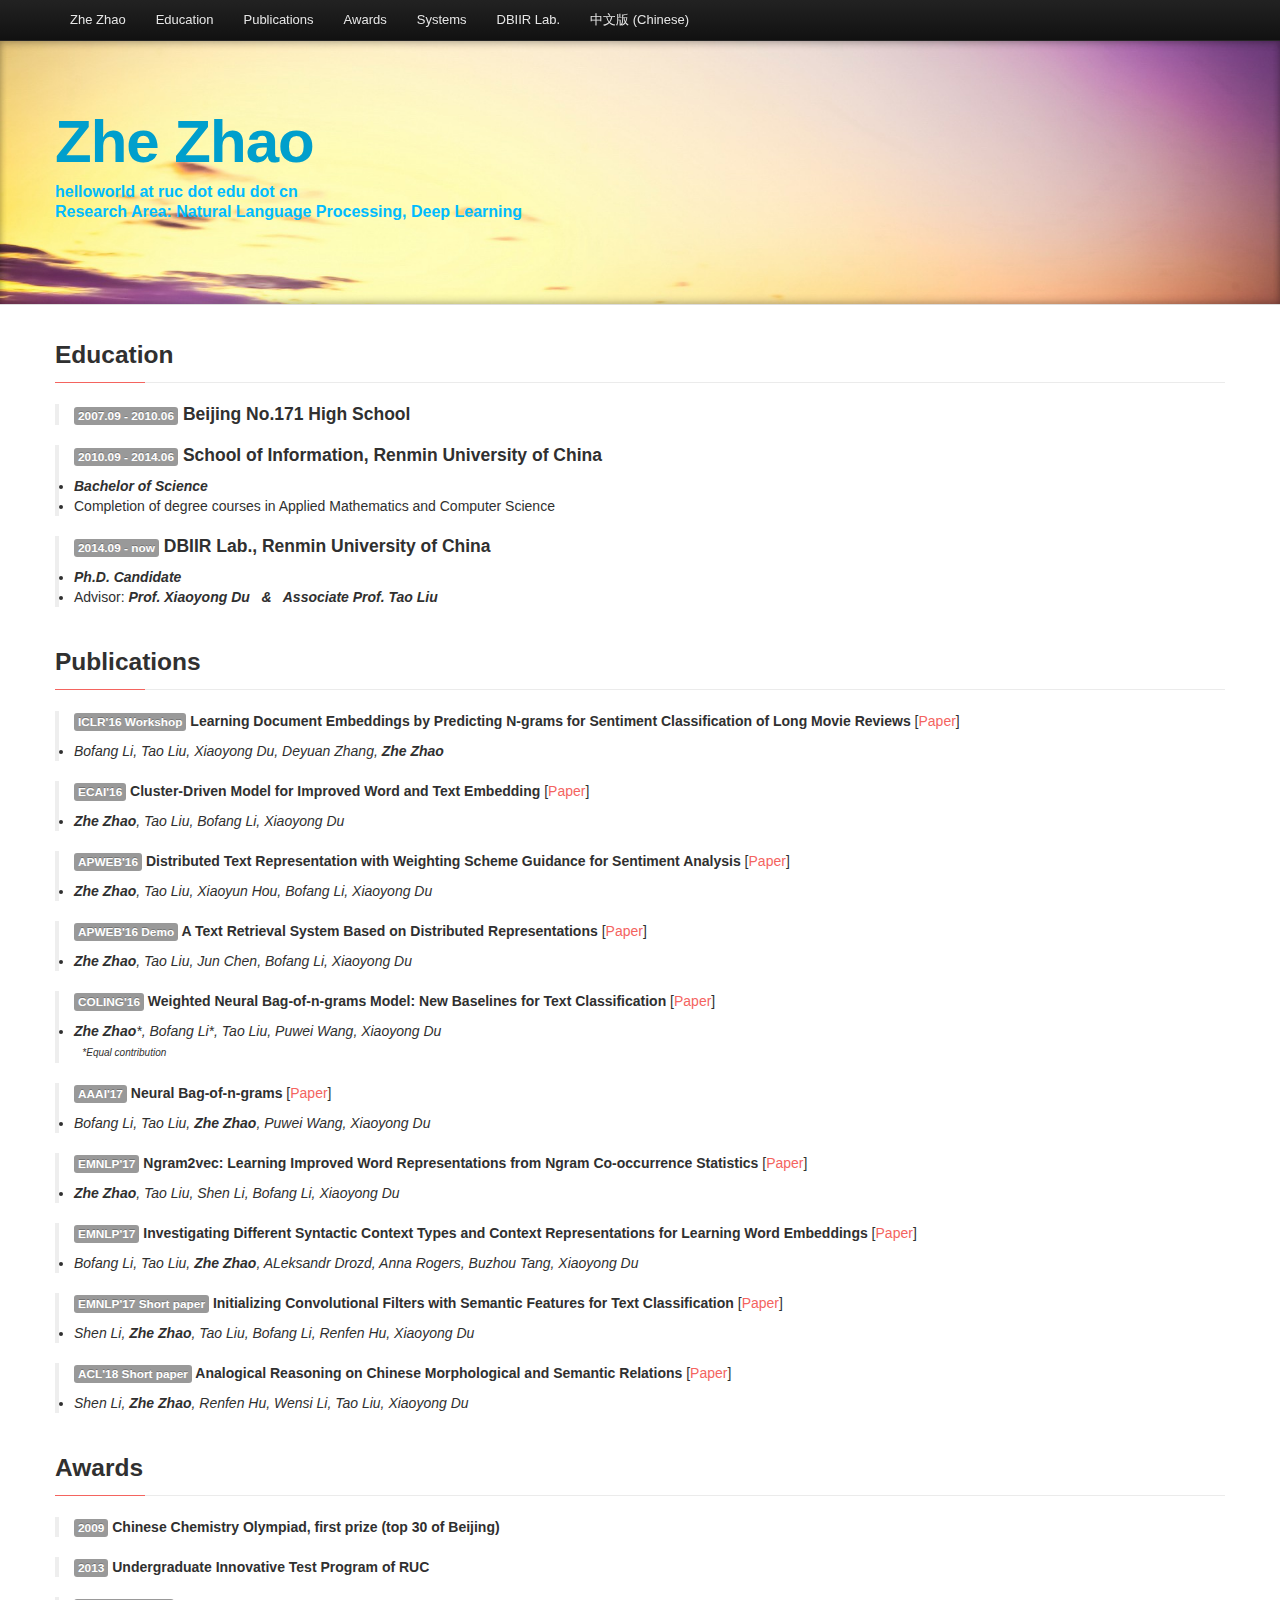
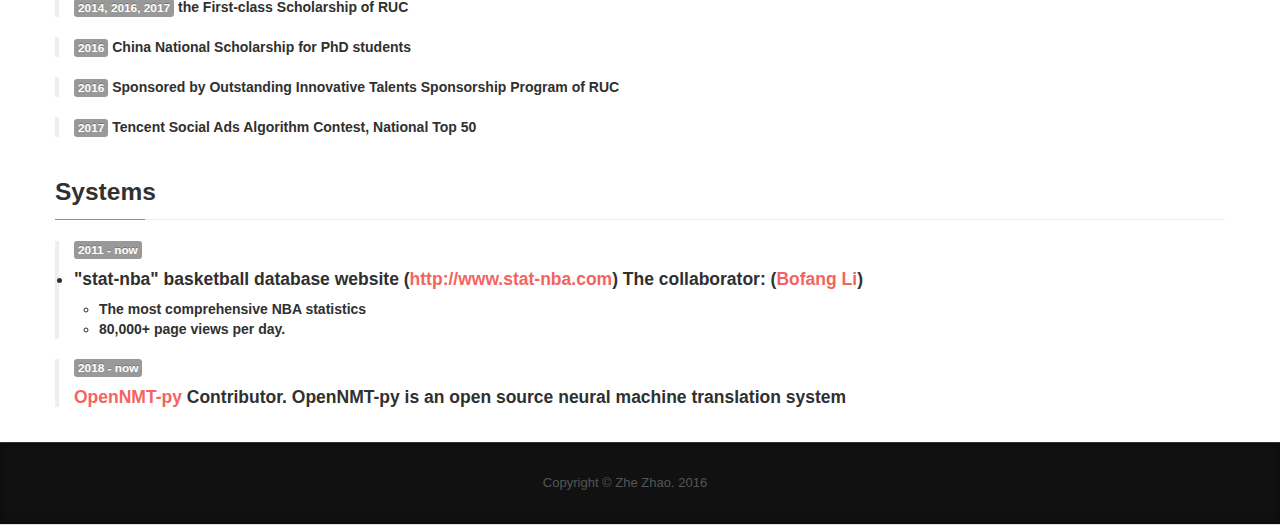
==== commit c197d2ae: "Update index.html" ====
--- a/index.html
+++ b/index.html
@@ -311,6 +311,16 @@
 								</strong>
 							</h5>
 						</blockquote>
+						<blockquote>
+							<h5>
+								<strong> <span class="label label-default">2018 - now</span> 
+								<h4>
+								<strong> <a target="_blank" href="https://github.com/OpenNMT/OpenNMT-py">OpenNMT-py</a> Contributor. OpenNMT-py is an open source neural machine translation system
+								</strong>
+								</h4>
+								</strong>
+							</h5>
+						</blockquote>
 					</div>
 				</div>
 				<!-- end tag cloud widget -->
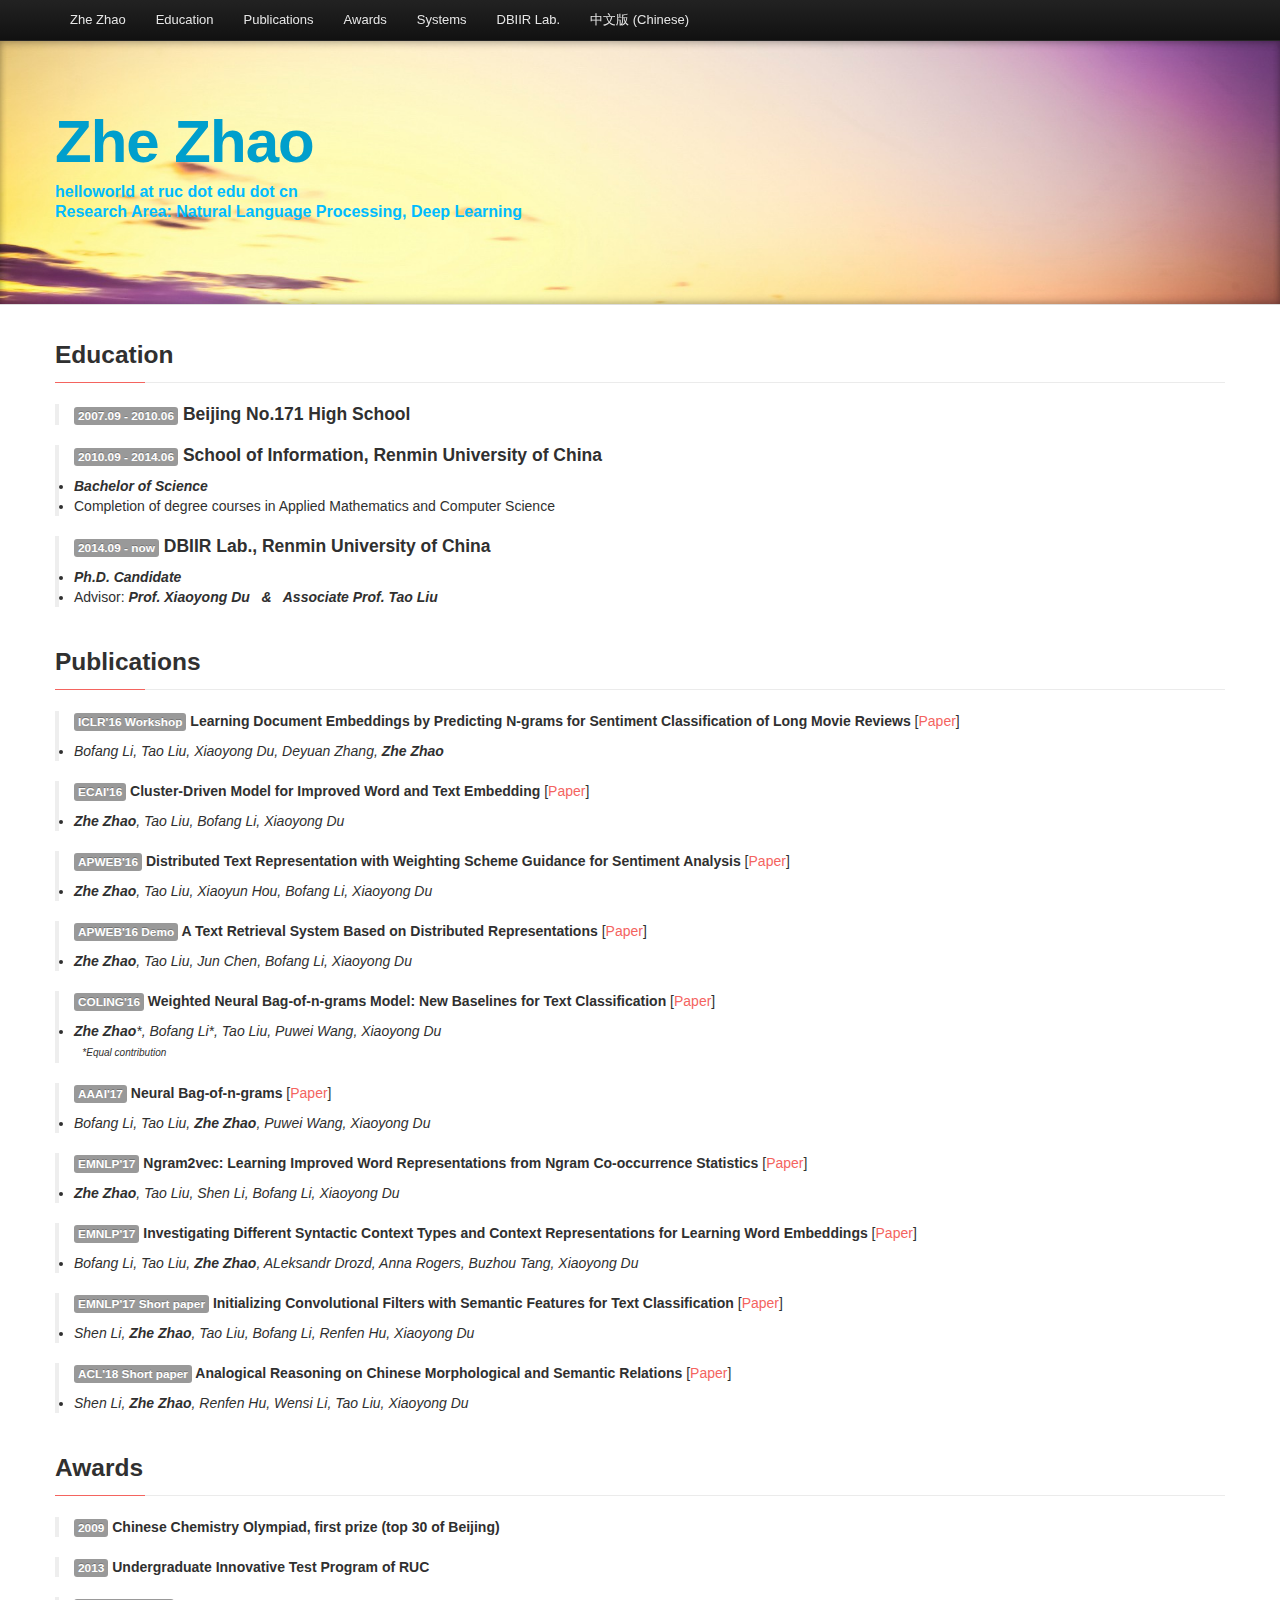
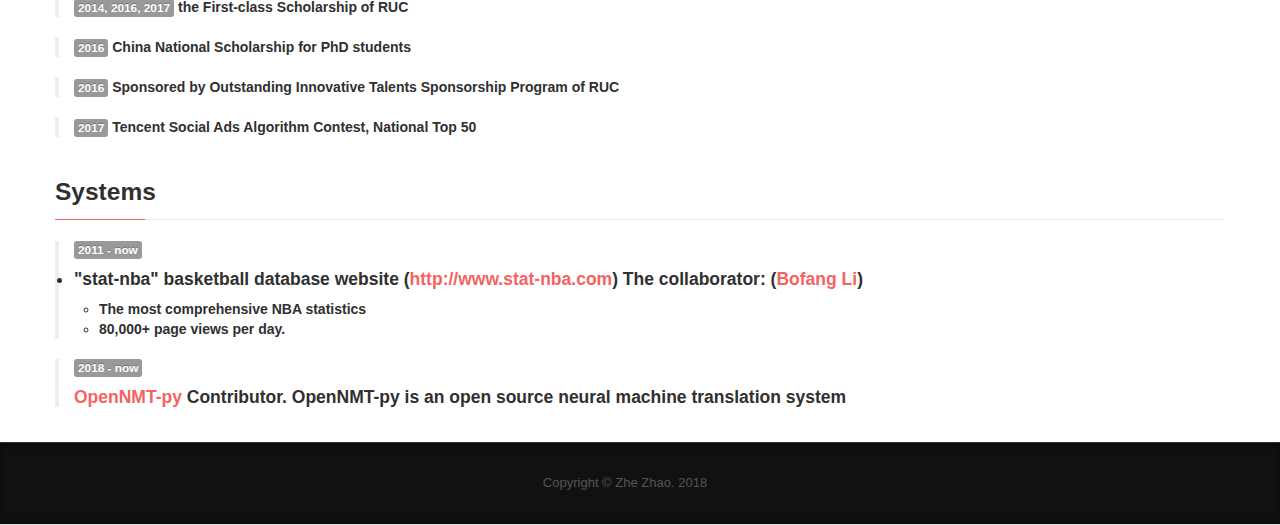
==== commit 407aaea2: "Update index.html" ====
--- a/index.html
+++ b/index.html
@@ -336,7 +336,7 @@
 			<div class="row">
 				<div class="col-sm-12">
 					<span>Copyright &copy; <a
-						href="http://iir.ruc.edu.cn/~zhaoz/"> Zhe Zhao.</a> 2016
+						href="http://iir.ruc.edu.cn/~zhaoz/"> Zhe Zhao.</a> 2018
 					</span>
 				</div>
 			</div>
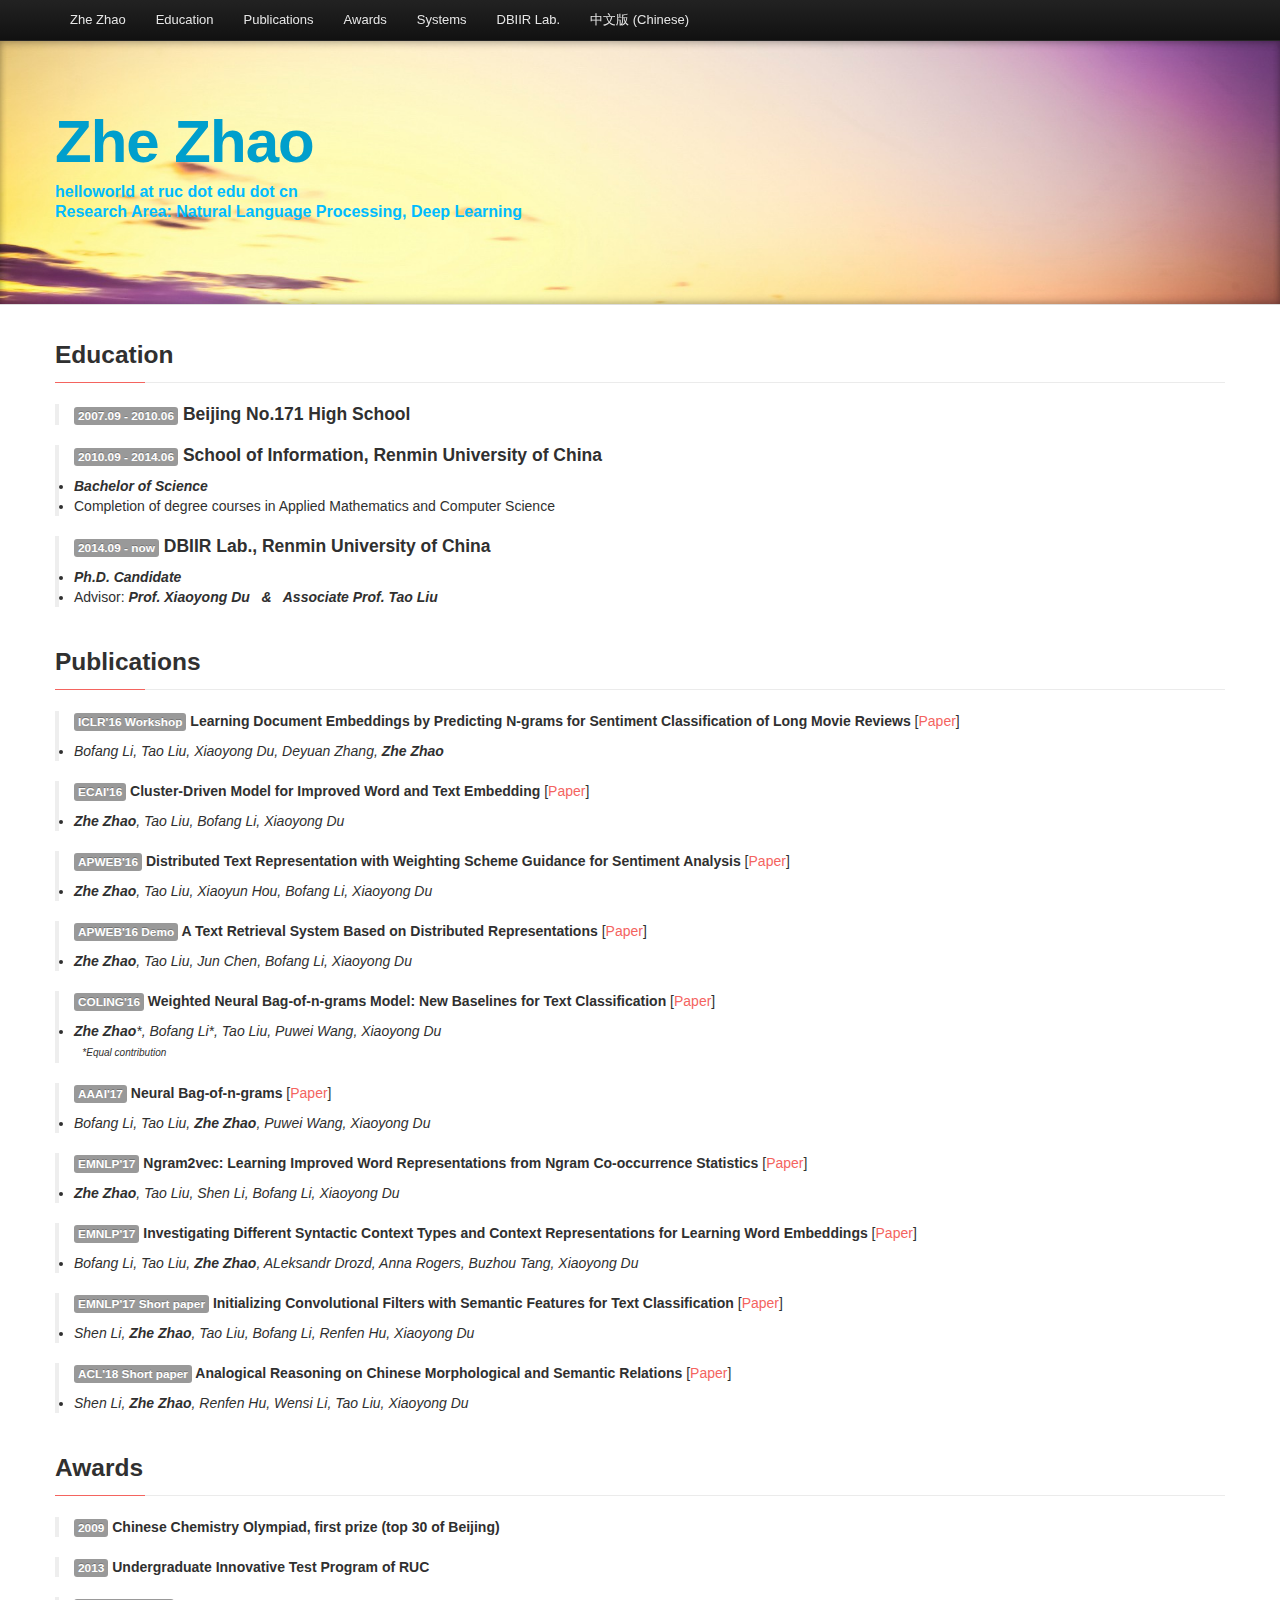
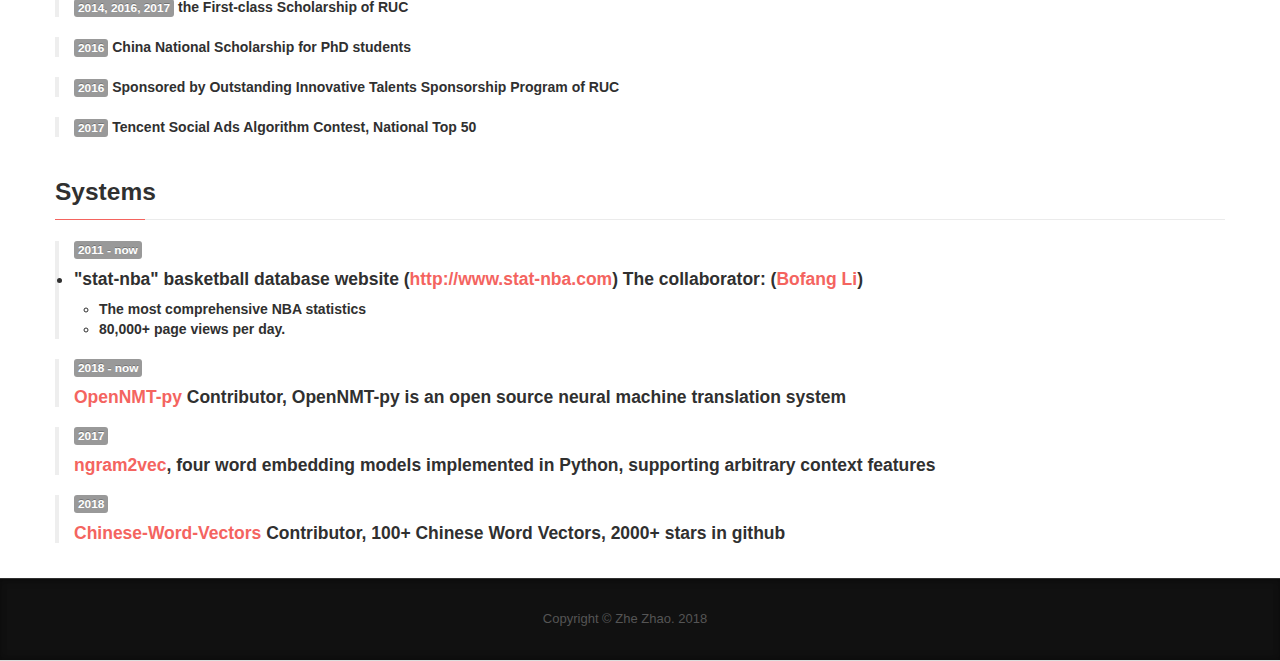
==== commit 06de630a: "Update index.html" ====
--- a/index.html
+++ b/index.html
@@ -315,12 +315,33 @@
 							<h5>
 								<strong> <span class="label label-default">2018 - now</span> 
 								<h4>
-								<strong> <a target="_blank" href="https://github.com/OpenNMT/OpenNMT-py">OpenNMT-py</a> Contributor. OpenNMT-py is an open source neural machine translation system
+								<strong> <a target="_blank" href="https://github.com/OpenNMT/OpenNMT-py">OpenNMT-py</a> Contributor, OpenNMT-py is an open source neural machine translation system
 								</strong>
 								</h4>
 								</strong>
 							</h5>
 						</blockquote>
+						<blockquote>
+							<h5>
+								<strong> <span class="label label-default">2017</span> 
+								<h4>
+								<strong> <a target="_blank" href="https://github.com/zhezhaoa/ngram2vec">ngram2vec</a>, four word embedding models implemented in Python, supporting arbitrary context features
+								</strong>
+								</h4>
+								</strong>
+							</h5>
+						</blockquote>
+						<blockquote>
+							<h5>
+								<strong> <span class="label label-default">2018</span> 
+								<h4>
+								<strong> <a target="_blank" href="https://github.com/Embedding/Chinese-Word-Vectors">Chinese-Word-Vectors</a> Contributor, 100+ Chinese Word Vectors, 2000+ stars in github
+								</strong>
+								</h4>
+								</strong>
+							</h5>
+						</blockquote>
+						
 					</div>
 				</div>
 				<!-- end tag cloud widget -->
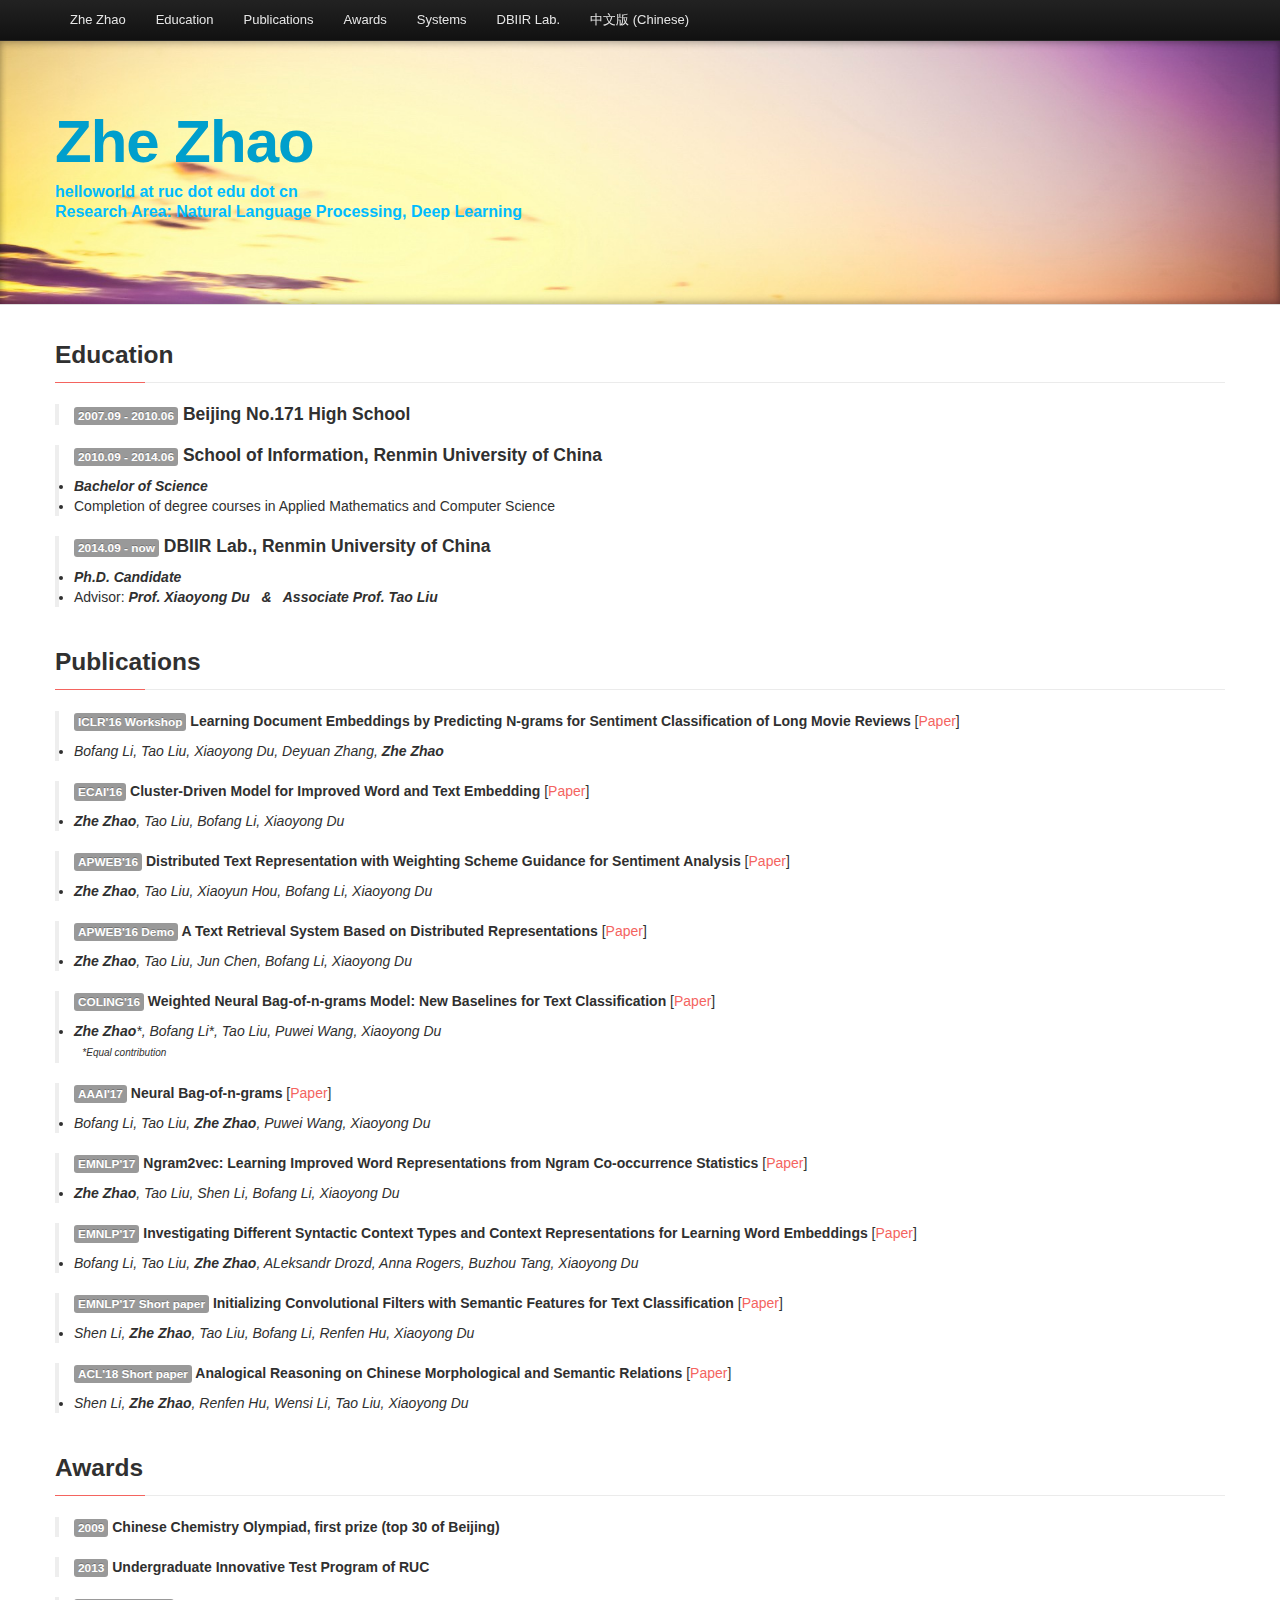
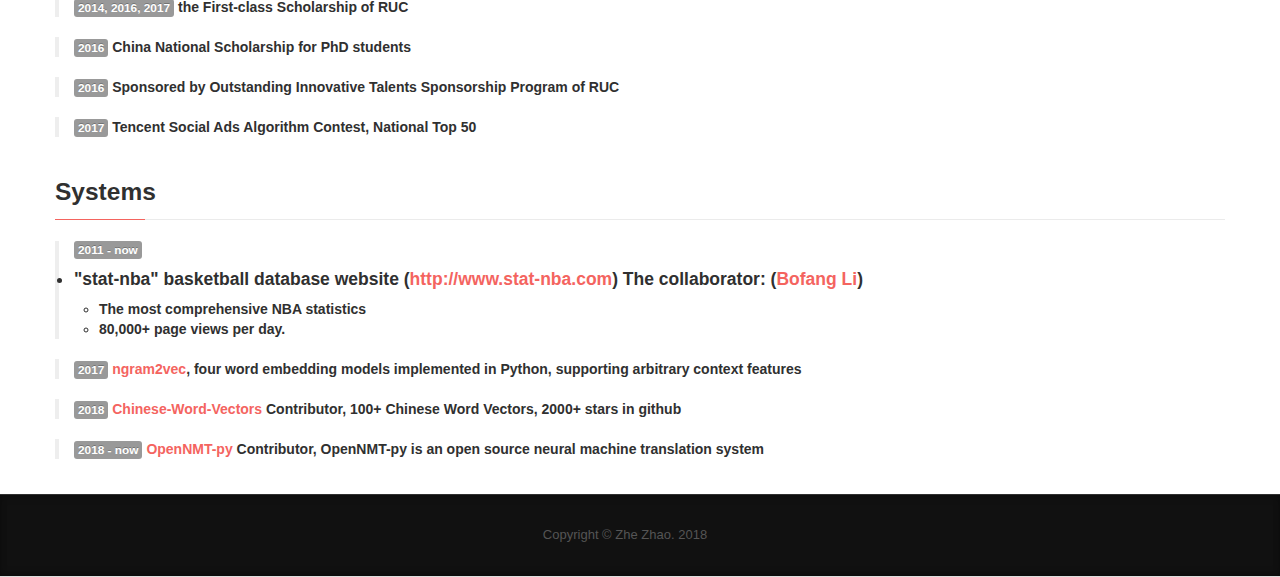
==== commit 83b73299: "Update index.html" ====
--- a/index.html
+++ b/index.html
@@ -313,31 +313,19 @@
 						</blockquote>
 						<blockquote>
 							<h5>
-								<strong> <span class="label label-default">2018 - now</span> 
-								<h4>
-								<strong> <a target="_blank" href="https://github.com/OpenNMT/OpenNMT-py">OpenNMT-py</a> Contributor, OpenNMT-py is an open source neural machine translation system
-								</strong>
-								</h4>
-								</strong>
-							</h5>
-						</blockquote>
-						<blockquote>
-							<h5>
-								<strong> <span class="label label-default">2017</span> 
-								<h4>
-								<strong> <a target="_blank" href="https://github.com/zhezhaoa/ngram2vec">ngram2vec</a>, four word embedding models implemented in Python, supporting arbitrary context features
-								</strong>
-								</h4>
-								</strong>
-							</h5>
-						</blockquote>
-						<blockquote>
-							<h5>
-								<strong> <span class="label label-default">2018</span> 
-								<h4>
-								<strong> <a target="_blank" href="https://github.com/Embedding/Chinese-Word-Vectors">Chinese-Word-Vectors</a> Contributor, 100+ Chinese Word Vectors, 2000+ stars in github
-								</strong>
-								</h4>
+								<strong> <span class="label label-default">2017</span> <a target="_blank" href="https://github.com/zhezhaoa/ngram2vec">ngram2vec</a>, four word embedding models implemented in Python, supporting arbitrary context features
+								</strong>
+							</h5>
+						</blockquote>
+						<blockquote>
+							<h5>
+								<strong> <span class="label label-default">2018</span> <a target="_blank" href="https://github.com/Embedding/Chinese-Word-Vectors">Chinese-Word-Vectors</a> Contributor, 100+ Chinese Word Vectors, 2000+ stars in github
+								</strong>
+							</h5>
+						</blockquote>
+						<blockquote>
+							<h5>
+								<strong> <span class="label label-default">2018 - now</span> <a target="_blank" href="https://github.com/OpenNMT/OpenNMT-py">OpenNMT-py</a> Contributor, OpenNMT-py is an open source neural machine translation system
 								</strong>
 							</h5>
 						</blockquote>
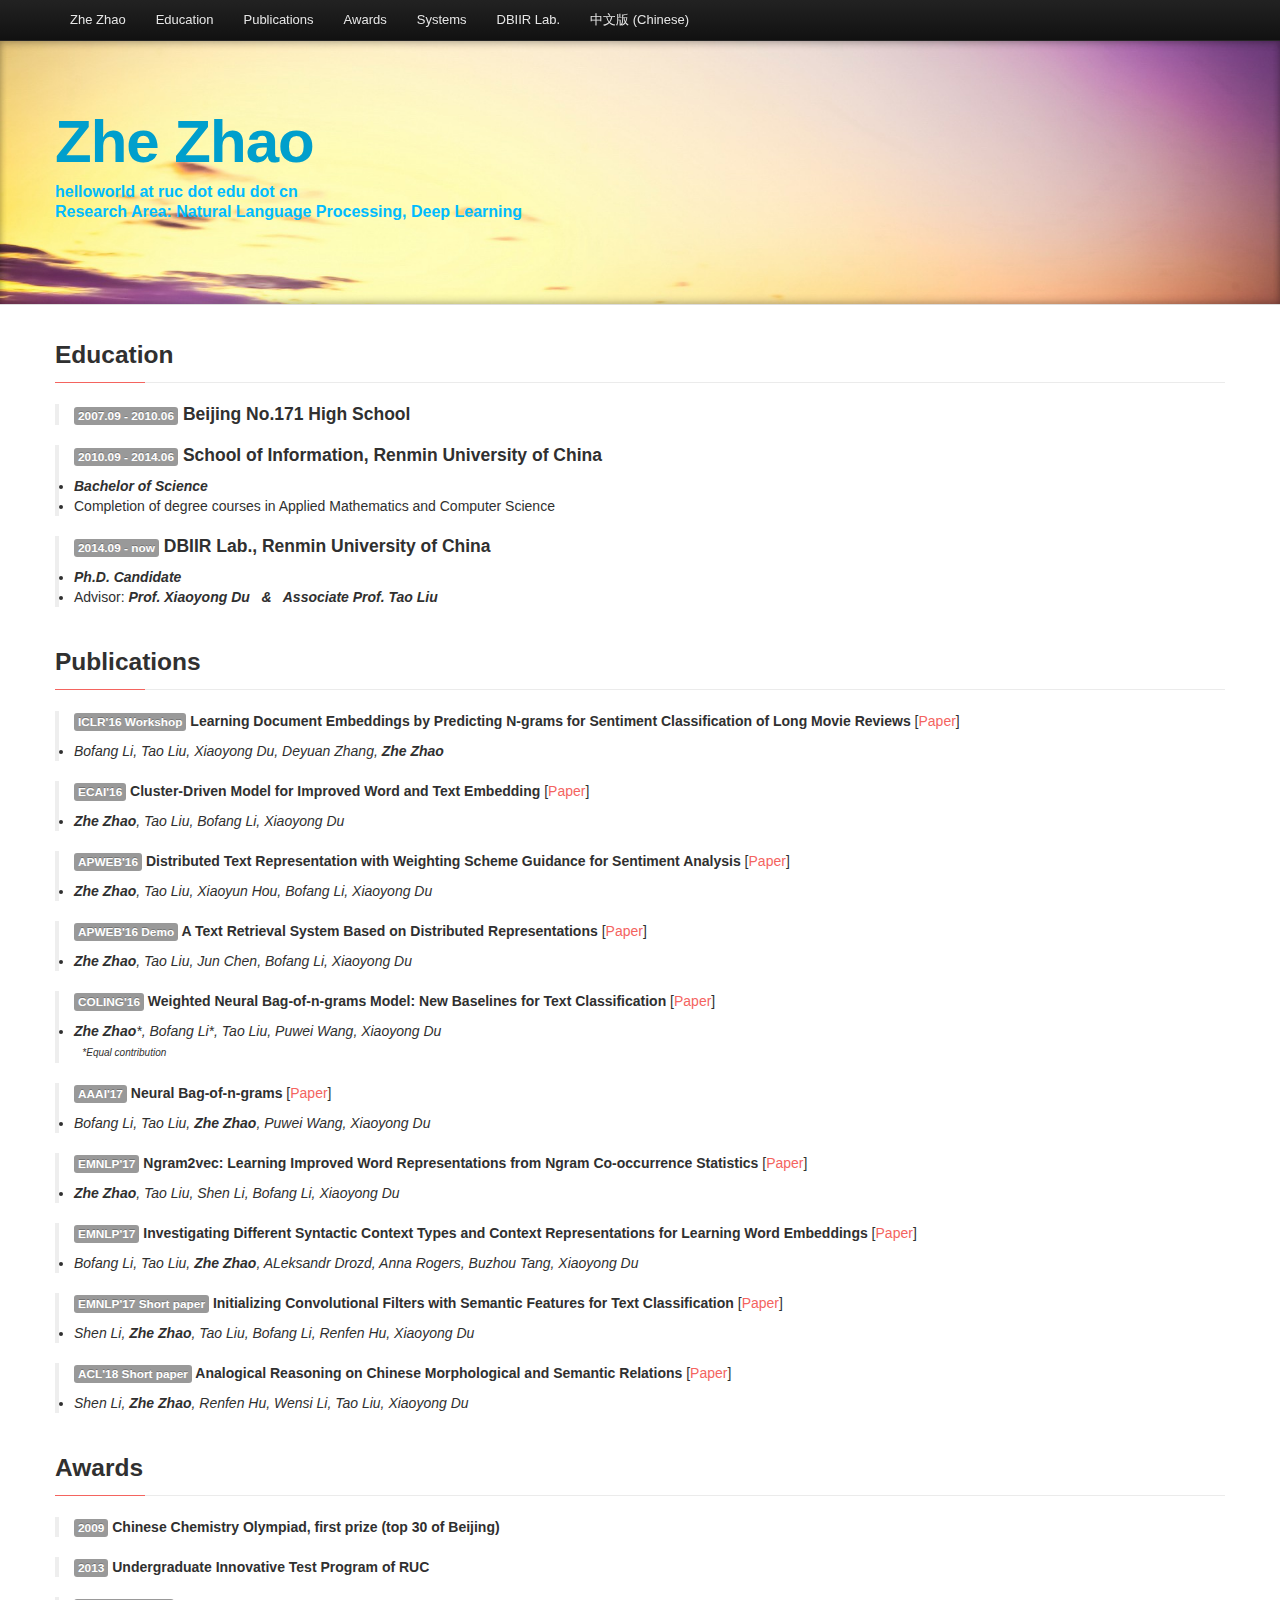
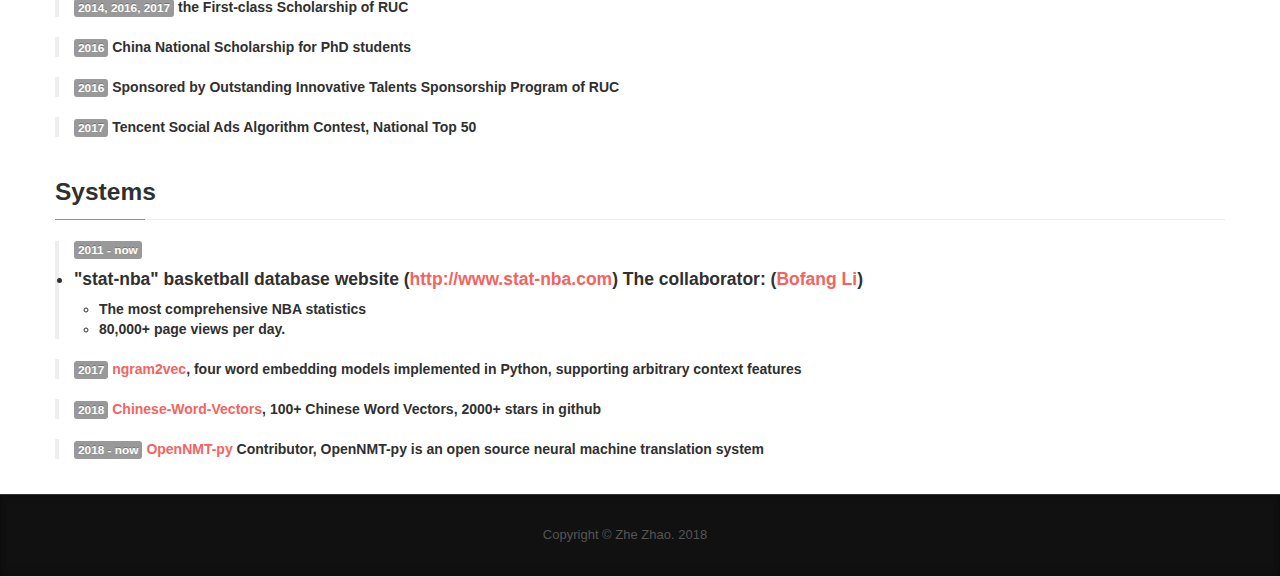
==== commit 6eb56560: "Update index.html" ====
--- a/index.html
+++ b/index.html
@@ -319,7 +319,7 @@
 						</blockquote>
 						<blockquote>
 							<h5>
-								<strong> <span class="label label-default">2018</span> <a target="_blank" href="https://github.com/Embedding/Chinese-Word-Vectors">Chinese-Word-Vectors</a> Contributor, 100+ Chinese Word Vectors, 2000+ stars in github
+								<strong> <span class="label label-default">2018</span> <a target="_blank" href="https://github.com/Embedding/Chinese-Word-Vectors">Chinese-Word-Vectors</a>, 100+ Chinese Word Vectors, 2000+ stars in github
 								</strong>
 							</h5>
 						</blockquote>
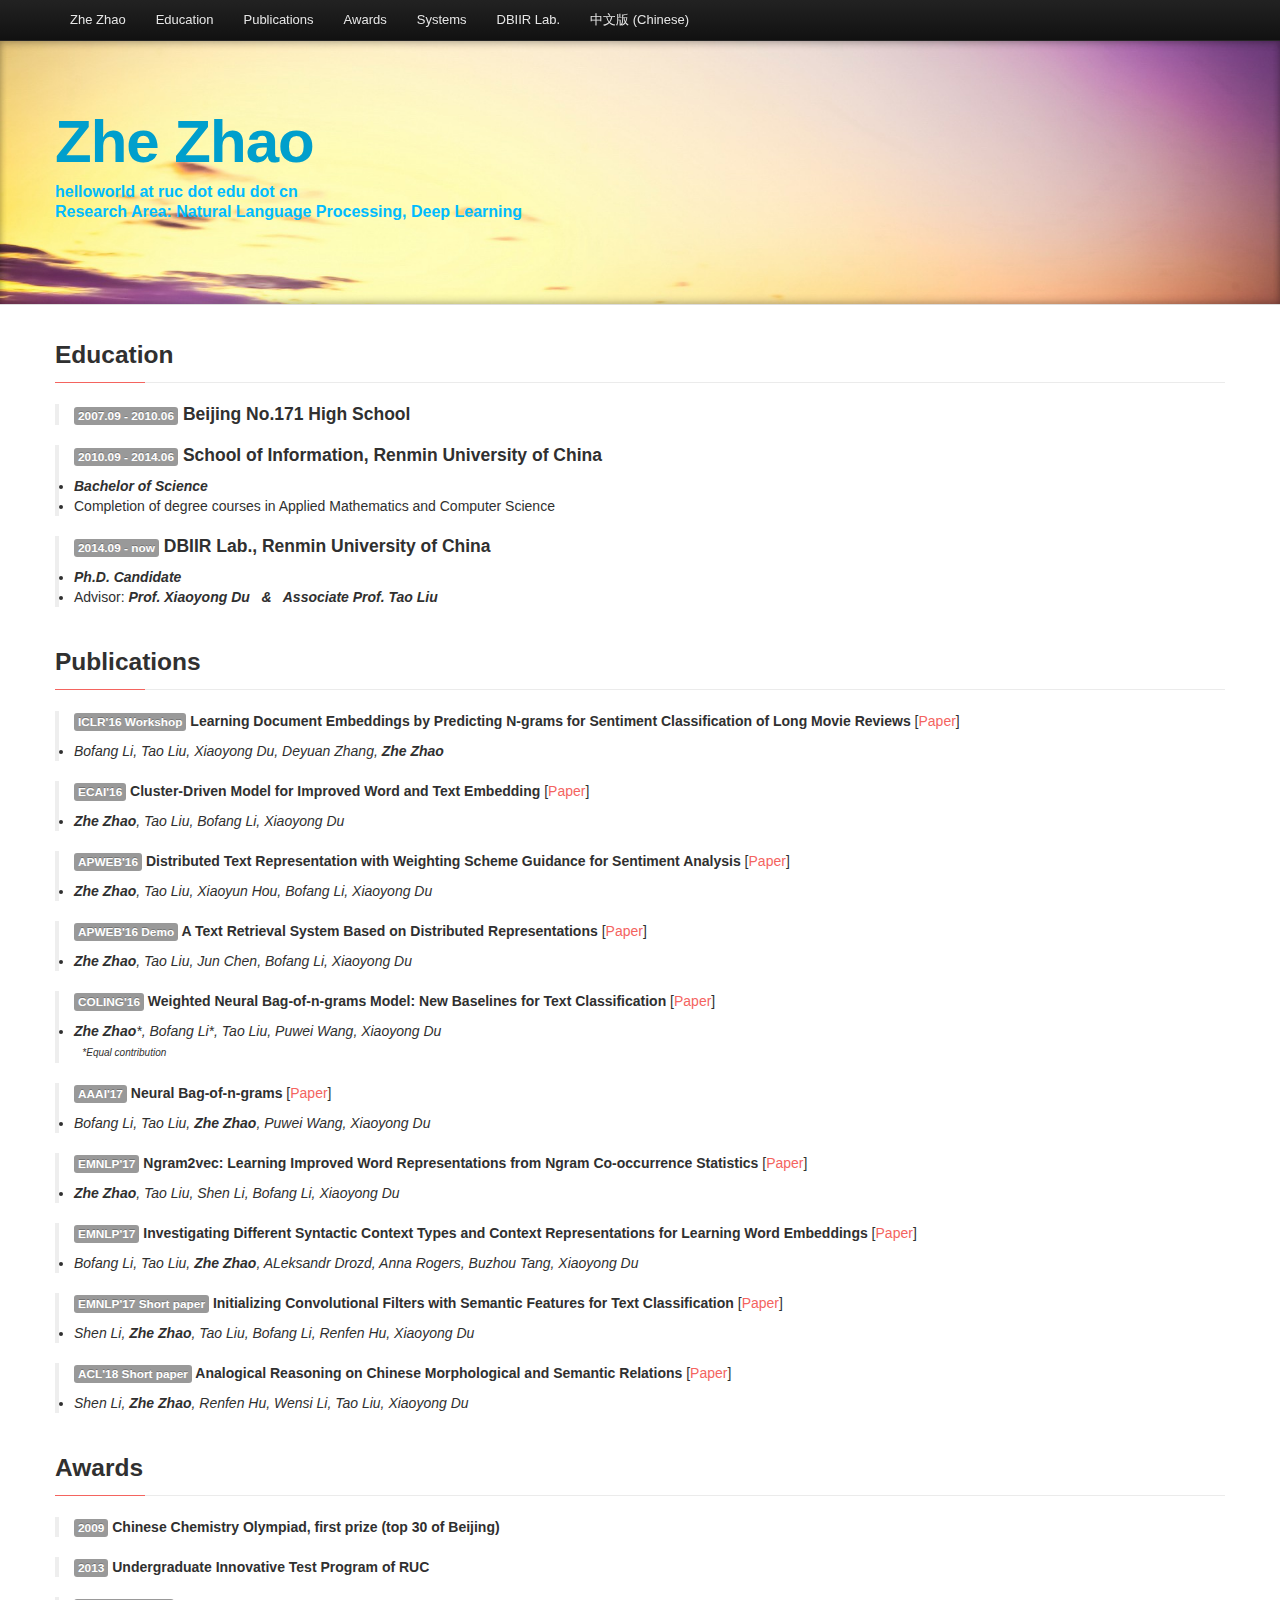
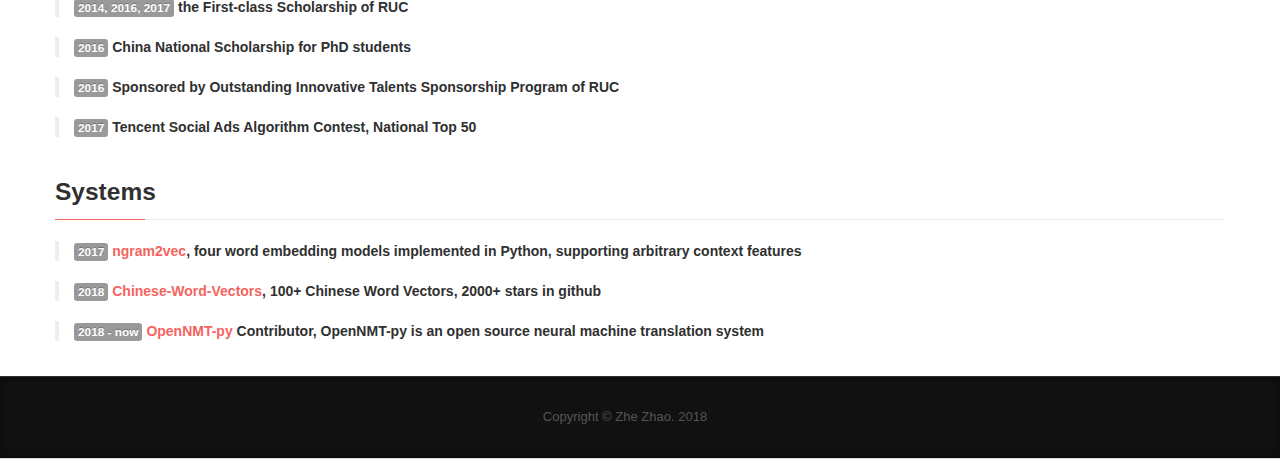
==== commit ada90d53: "Update index.html" ====
--- a/index.html
+++ b/index.html
@@ -295,22 +295,6 @@
 				<div class="widget">
 					<h3 class="title"><strong>Systems</strong></h3>
 					<div class="content community">
-					    <blockquote>
-							<h5>
-								<strong> <span class="label label-default">2011 - now</span> 
-								<h4>
-								<strong>
-								<li>"stat-nba" basketball database website (<a target="_blank" href="http://www.stat-nba.com">http://www.stat-nba.com</a>) The collaborator: (<a target="_blank" href="http://iir.ruc.edu.cn/~libf/">Bofang Li</a>)
-								</strong>
-								</h4>
-								<ul style="list-style-type:circle">
-								<li>The most comprehensive NBA statistics</li>
-								<li>80,000+ page views per day.</li>
-								</ul>
-								</li>
-								</strong>
-							</h5>
-						</blockquote>
 						<blockquote>
 							<h5>
 								<strong> <span class="label label-default">2017</span> <a target="_blank" href="https://github.com/zhezhaoa/ngram2vec">ngram2vec</a>, four word embedding models implemented in Python, supporting arbitrary context features
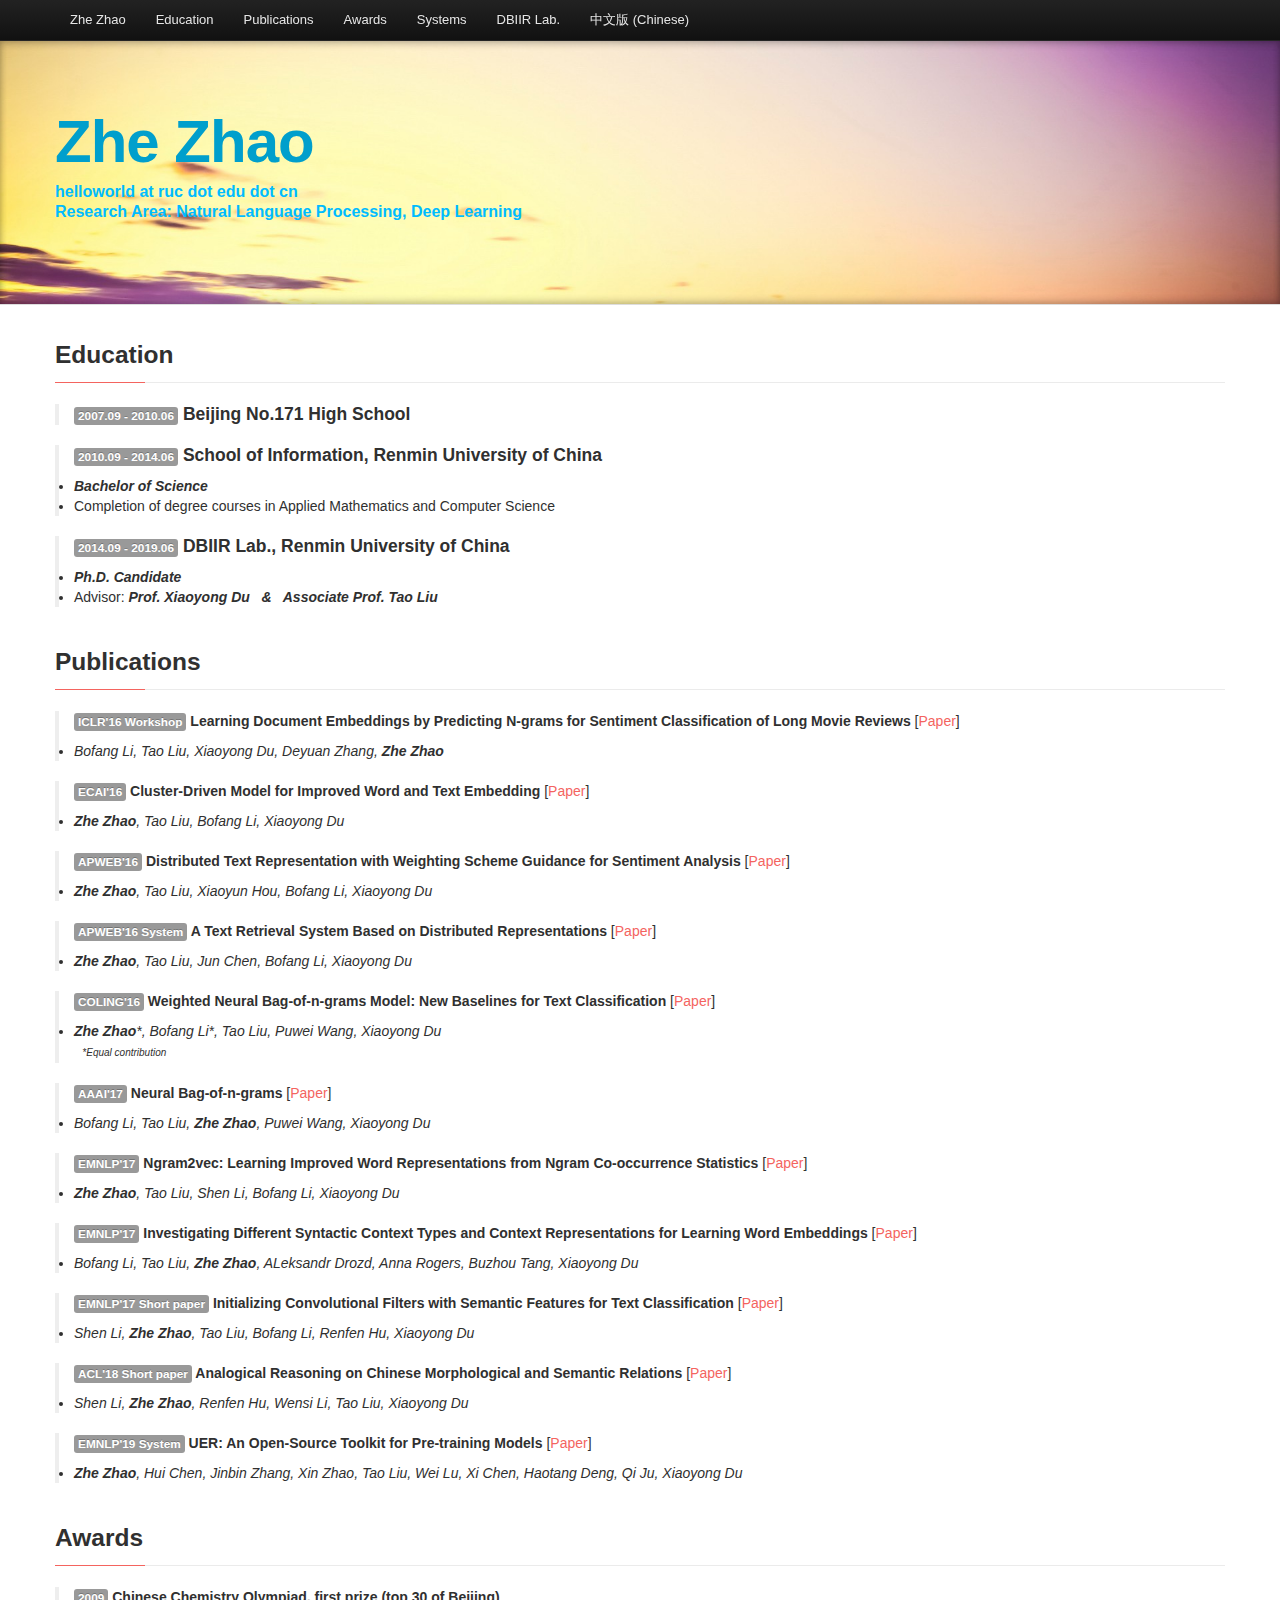
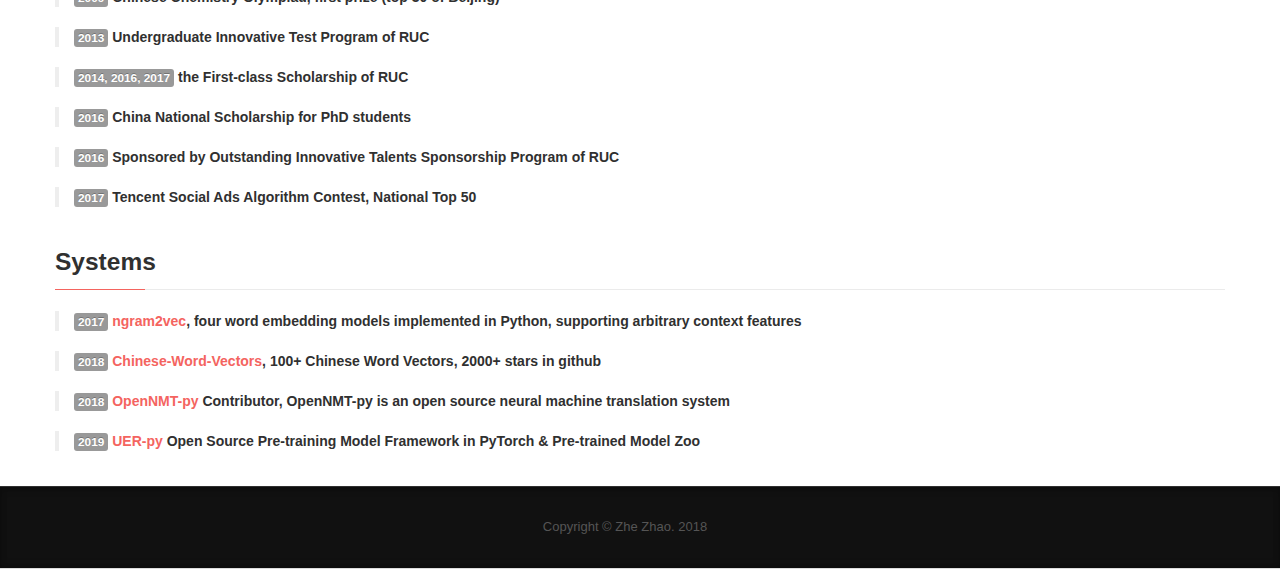
==== commit f9908d48: "Update index.html" ====
--- a/index.html
+++ b/index.html
@@ -122,7 +122,7 @@
 						<blockquote>
 							<h4>
 								<strong> <span class="label label-default">2014.09
-										- now</span> DBIIR Lab., Renmin University of China
+										- 2019.06</span> DBIIR Lab., Renmin University of China
 								</strong>
 							</h4>
 							<h5>
@@ -172,7 +172,7 @@
 						</blockquote>
 						<blockquote>
 							<h5>
-								<strong> <span class="label label-default">APWEB'16 Demo</span> 
+								<strong> <span class="label label-default">APWEB'16 System</span> 
 								A Text Retrieval System Based on Distributed Representations</strong>
 								[<a href="pub/a_text_retrieval_system_based_on_distributed_representation.pdf">Paper</a>]
 							</h5>
@@ -238,6 +238,16 @@
 							</h5>
 							<h5>
 								<li><em>Shen Li, <strong>Zhe Zhao</strong>, Renfen Hu, Wensi Li, Tao Liu, Xiaoyong Du </em></li>
+							</h5>
+						</blockquote>
+						<blockquote>
+							<h5>
+								<strong> <span class="label label-default">EMNLP'19 System</span> 
+								UER: An Open-Source Toolkit for Pre-training Models</strong>
+								[<a href="">Paper</a>]
+							</h5>
+							<h5>
+								<li><em><strong>Zhe Zhao</strong>, Hui Chen, Jinbin Zhang, Xin Zhao, Tao Liu, Wei Lu, Xi Chen, Haotang Deng, Qi Ju, Xiaoyong Du </em></li>
 							</h5>
 						</blockquote>
 					</div>
@@ -309,7 +319,13 @@
 						</blockquote>
 						<blockquote>
 							<h5>
-								<strong> <span class="label label-default">2018 - now</span> <a target="_blank" href="https://github.com/OpenNMT/OpenNMT-py">OpenNMT-py</a> Contributor, OpenNMT-py is an open source neural machine translation system
+								<strong> <span class="label label-default">2018</span> <a target="_blank" href="https://github.com/OpenNMT/OpenNMT-py">OpenNMT-py</a> Contributor, OpenNMT-py is an open source neural machine translation system
+								</strong>
+							</h5>
+						</blockquote>
+						<blockquote>
+							<h5>
+								<strong> <span class="label label-default">2019</span> <a target="_blank" href="https://github.com/dbiir/UER-py">UER-py</a> Open Source Pre-training Model Framework in PyTorch & Pre-trained Model Zoo
 								</strong>
 							</h5>
 						</blockquote>
